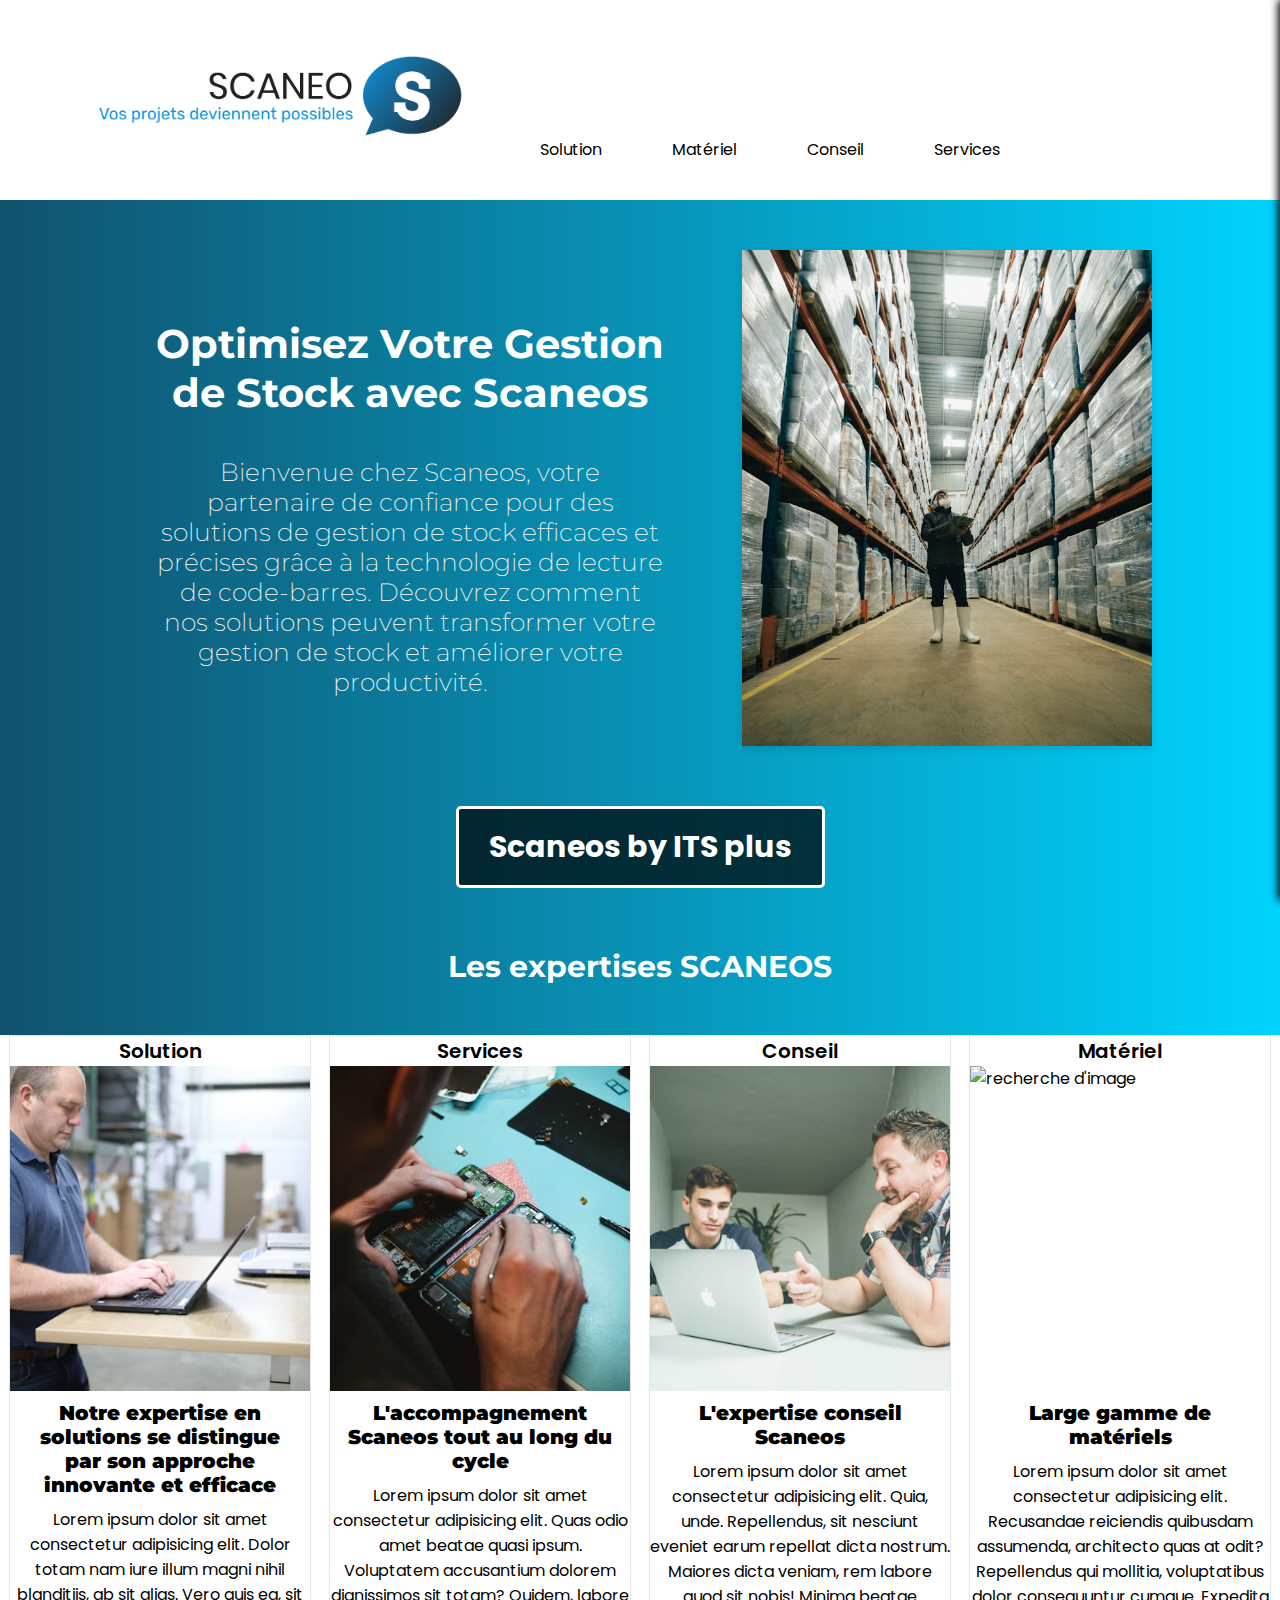
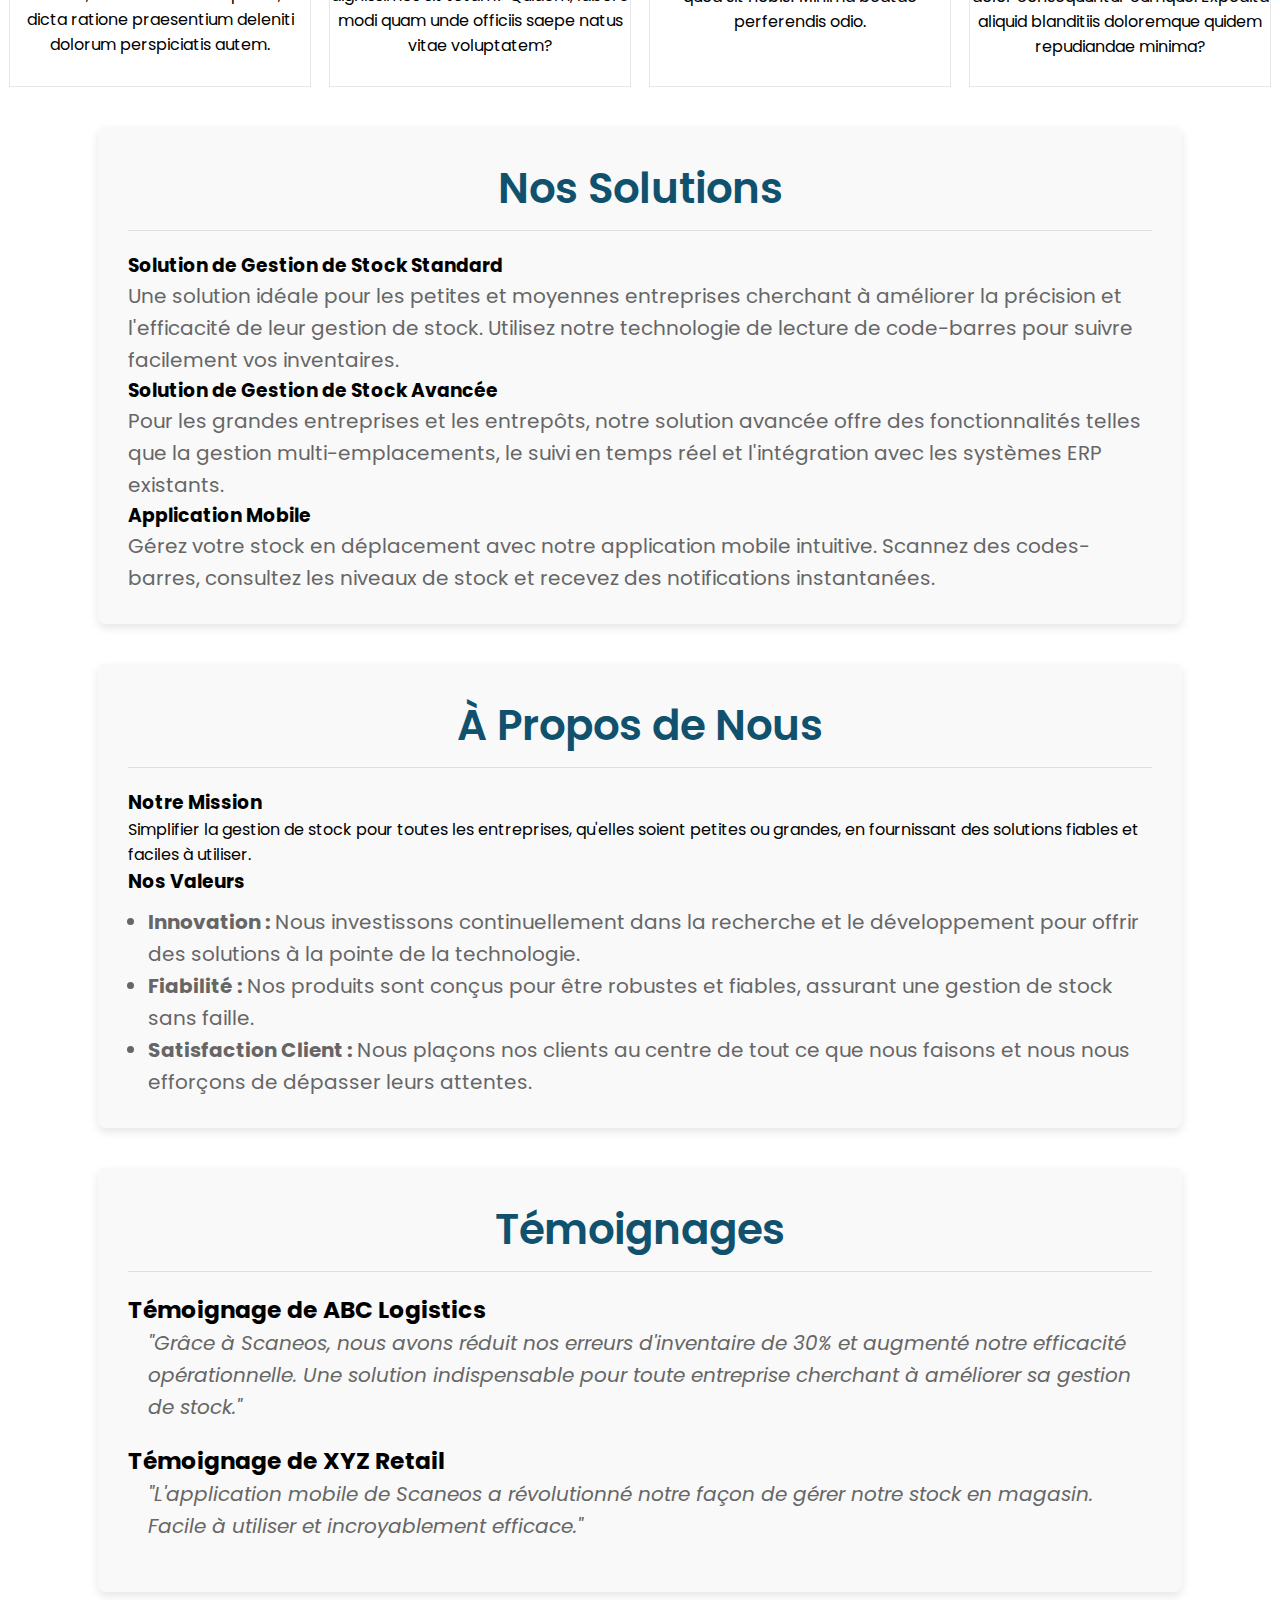
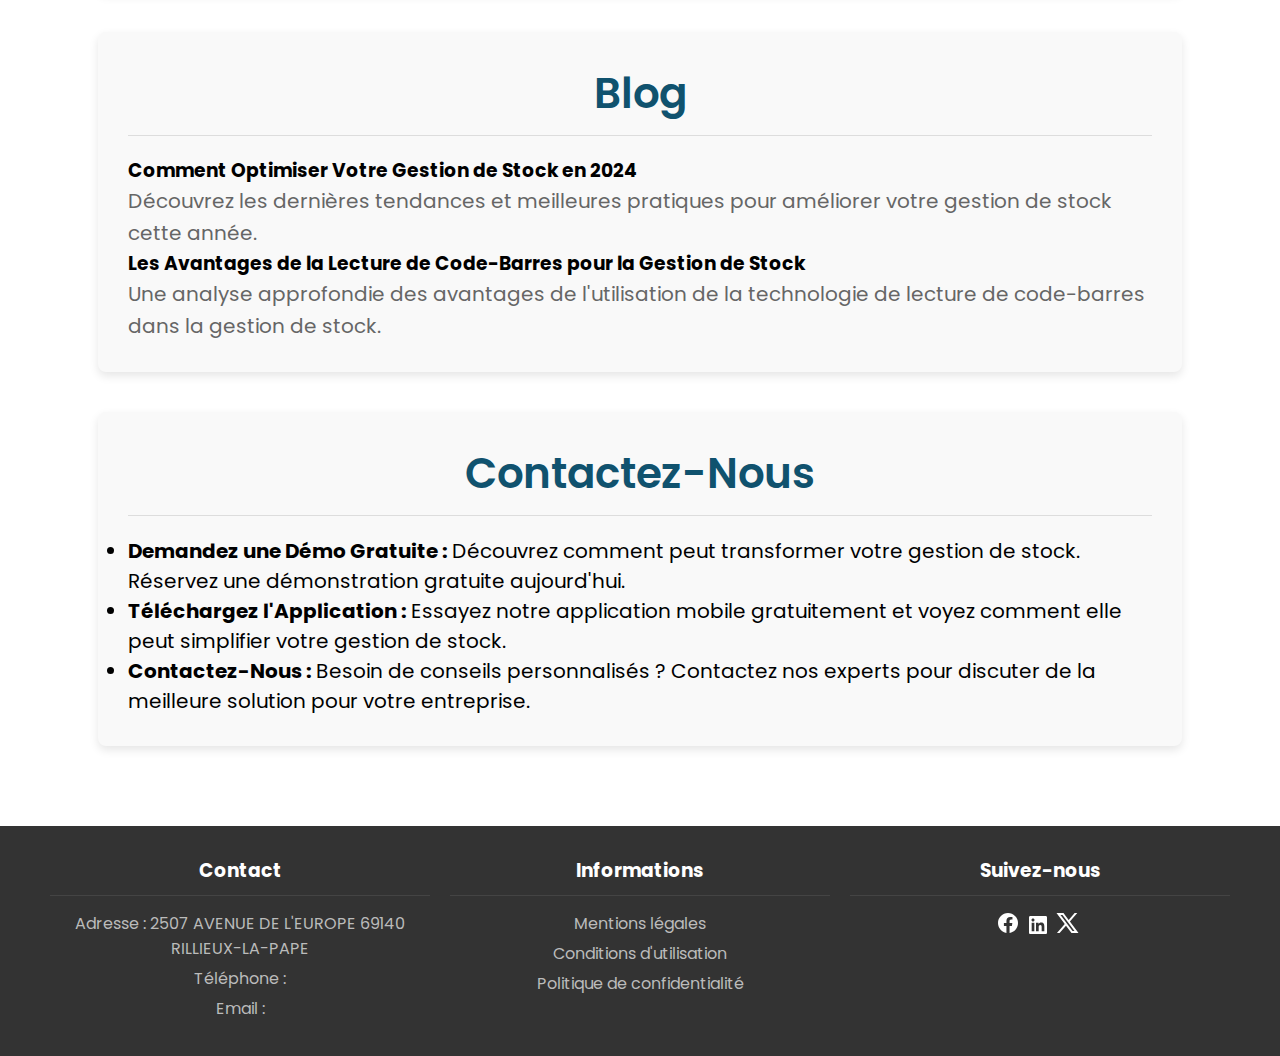
==== index.html @ fb7ebd53 "commit 18" ====
<!DOCTYPE html>
<html lang="en">
<head>
    <meta charset="UTF-8">
    <meta name="viewport" content="width=device-width, initial-scale=1.0">
    <link rel="stylesheet" href="./CSS/style_index.css">
    <link rel="shortcut icon" href="assets/icon_onglet.png" type="image/png+xml">
   
    <title>SCANEOS</title>
</head>
<body>
    <header class="header">
        <nav class="header__nav">
            <div class="nav__Logo">
                <a href="index.html"><img class="Logo" src="assets/Logo.png" alt="Logo"></a>
            </div>
            <div class="nav__menu">
                <ul class="nav__menu__container">
                    <li class="nav__menu-items"><a href="Solution.html">Solution</a></li>
                    <li class="nav__menu-items"><a href="Matériel.html">Matériel</a></li>
                    <li class="nav__menu-items"><a href="Conseil.html">Conseil</a></li>
                    <li class="nav__menu-items"><a href="Services.html">Services</a></li>
                </ul>
            </div>
            <div class="nav__mobile-menu" id="navMobileMenu">
                <img class="img-menu" src="assets/menu (2).svg" alt="Menu">
            </div>
        </nav>
    </header>

    <div class="mobile-menu" id="mobileMenu">
        <button class="mobile-menu__close" id="mobileMenuClose">&times;</button>
           <nav class="mobile-menu__nav">
                <p class="mobile-p"><a href="Solution.html"></a></p>
                <p class="mobile-p"><a href="Matériel.html"></a></p>
                <p class="mobile-p"><a href="Conseil.html"></a></p>
                <p class="mobile-p"><a href="Services.html"></a></p>
           </nav>
    </div>

    <main class="main">
        <div class="main__container">
            <div class="main__hero">
                <div class="main__hero-title-description">
                    <h1 class="main__hero-title">Optimisez Votre Gestion de Stock avec Scaneos</h1>
                    <p class="main__hero-description-p">Bienvenue chez Scaneos, votre partenaire de confiance pour des solutions de gestion de stock efficaces et précises grâce à la technologie de lecture de code-barres. Découvrez comment nos solutions peuvent transformer votre gestion de stock et améliorer votre productivité.</p>
                </div>
                <img class="banner-image" src="assets/Accueil1.jpg" alt="stock">
            </div>
            <div class="main__hero-button">
                <a href="https://its-plus.fr/"><button class="button">Scaneos by ITS plus</button></a>
            </div>
            <div class="main__description-title">
                <p class="main__description-title-p">Les expertises SCANEOS</p>
            </div>
        </div>

       <div class="main__expertise_containers">

            <div class="main__containers_items">
                <p class="main__expertise-p">Solution</p>
                <img class="main__expertise-img" src="assets/Solution.jpg" alt="">
                
                <p class="main__expertise-description" >Notre expertise en solutions se distingue par son approche innovante et efficace</p>
                <p class="main__description">Lorem ipsum dolor sit amet consectetur adipisicing elit. Dolor totam nam iure illum magni nihil blanditiis, ab sit alias. Vero quis ea, sit dicta ratione praesentium deleniti dolorum perspiciatis autem.</p>
            </div>

            
            <div class="main__containers_items">
                <p class="main__expertise-p">Services</p>
                <img class="main__expertise-img" src="assets/Service.jpg" alt="">
                
                <p class="main__expertise-description">L'accompagnement Scaneos tout au long du cycle </p>
                <p class="main__description">Lorem ipsum dolor sit amet consectetur adipisicing elit. Quas odio amet beatae quasi ipsum. Voluptatem accusantium dolorem dignissimos sit totam? Quidem, labore modi quam unde officiis saepe natus vitae voluptatem?</p>
                </div>
            
            <div class="main__containers_items  items-Solution">
                <p class="main__expertise-p">Conseil</p>
                <img class="main__expertise-img" src="assets/Conseil.jpg" alt="">
                
                <p class="main__expertise-description">L'expertise conseil Scaneos</p>
                <p  class="main__description">Lorem ipsum dolor sit amet consectetur adipisicing elit. Quia, unde. Repellendus, sit nesciunt eveniet earum repellat dicta nostrum. Maiores dicta veniam, rem labore quod sit nobis! Minima beatae perferendis odio.</p>
                </div>

                <div class="main__containers_items  items-Solution">
                    <p class="main__expertise-p">Matériel</p>
                    <img class="main__expertise-img" src="" alt="recherche d'image">
                    <p class="main__expertise-description">Large gamme de matériels</p>
                    <p  class="main__description">Lorem ipsum dolor sit amet consectetur adipisicing elit. Recusandae reiciendis quibusdam assumenda, architecto quas at odit? Repellendus qui mollitia, voluptatibus dolor consequuntur cumque. Expedita aliquid blanditiis doloremque quidem repudiandae minima?</p>
                </div>
        </div>
        <div class="main__section_principale">
        <div class="main__section">
            <h2 class="main__section-title">Nos Solutions</h2>

            
            <div class="solution">
                <h3 class="solution__title">Solution de Gestion de Stock Standard</h3>
                <p class="solution__description">
                    Une solution idéale pour les petites et moyennes entreprises cherchant à améliorer la précision et l'efficacité de leur gestion de stock. Utilisez notre technologie de lecture de code-barres pour suivre facilement vos inventaires.
                </p>
            </div>

            
            <div class="solution">
                <h3 class="solution__title">Solution de Gestion de Stock Avancée</h3>
                <p class="solution__description">
                    Pour les grandes entreprises et les entrepôts, notre solution avancée offre des fonctionnalités telles que la gestion multi-emplacements, le suivi en temps réel et l'intégration avec les systèmes ERP existants.
                </p>
            </div>

            
            <div class="solution">
                <h3 class="solution__title">Application Mobile</h3>
                <p class="solution__description">
                    Gérez votre stock en déplacement avec notre application mobile intuitive. Scannez des codes-barres, consultez les niveaux de stock et recevez des notifications instantanées.
                </p>
            </div>
        </div>

       
        <div class="main__section">
            <h2 class="main__section-title">À Propos de Nous</h2>

            
            <div class="mission">
                <h3 class="mission__title">Notre Mission</h3>
                <p class="mission__description">
                    Simplifier la gestion de stock pour toutes les entreprises, qu'elles soient petites ou grandes, en fournissant des solutions fiables et faciles à utiliser.
                </p>
            </div>

           
            <div class="values">
                <h3 class="values__title">Nos Valeurs</h3>
                <ul class="values__list">
                    <li class="values__item"><b>Innovation :</b> Nous investissons continuellement dans la recherche et le développement pour offrir des solutions à la pointe de la technologie.</li>
                    <li class="values__item"><b>Fiabilité :</b> Nos produits sont conçus pour être robustes et fiables, assurant une gestion de stock sans faille.</li>
                    <li class="values__item"><b>Satisfaction Client :</b> Nous plaçons nos clients au centre de tout ce que nous faisons et nous nous efforçons de dépasser leurs attentes.</li>
                </ul>
            </div>
        </div>

        
         
        <div class="main__section">
            <h2 class="main__section-title">Témoignages</h2>

            
            <div class="testimonial">
                <h3 class="testimonial__title">Témoignage de ABC Logistics</h3>
                <blockquote class="testimonial__quote">
                    "Grâce à Scaneos, nous avons réduit nos erreurs d'inventaire de 30% et augmenté notre efficacité opérationnelle. Une solution indispensable pour toute entreprise cherchant à améliorer sa gestion de stock."
                </blockquote>
            </div>

            
            <div class="testimonial">
                <h3 class="testimonial__title">Témoignage de XYZ Retail</h3>
                <blockquote class="testimonial__quote">
                    "L'application mobile de Scaneos a révolutionné notre façon de gérer notre stock en magasin. Facile à utiliser et incroyablement efficace."
                </blockquote>
            </div>
        </div>

        
        <div class="main__section">
            <h2 class="main__section-title">Blog</h2>

           
            <div class="blog-post">
                <h3 class="blog-post__title">Comment Optimiser Votre Gestion de Stock en 2024</h3>
                <p class="blog-post__content">
                    Découvrez les dernières tendances et meilleures pratiques pour améliorer votre gestion de stock cette année.
                </p>
            </div>

           
            <div class="blog-poste">
                <h3 class="blog-post__title">Les Avantages de la Lecture de Code-Barres pour la Gestion de Stock</h3>
                <p class="blog-post__content">
                    Une analyse approfondie des avantages de l'utilisation de la technologie de lecture de code-barres dans la gestion de stock.
                </p>
            </div>
        </div>

     
        <div class="main__section">
            <h2 class="main__section-title">Contactez-Nous</h2>

            
            <div class="cta">
               
                    <li class="cta__item"><b>Demandez une Démo Gratuite :</b> Découvrez comment  peut transformer votre gestion de stock. Réservez une démonstration gratuite aujourd'hui.</li>
                    <li class="cta__item"><b>Téléchargez l'Application :</b> Essayez notre application mobile gratuitement et voyez comment elle peut simplifier votre gestion de stock.</li>
                    <li class="cta__item"><b>Contactez-Nous :</b> Besoin de conseils personnalisés ? Contactez nos experts pour discuter de la meilleure solution pour votre entreprise.</li>
                
            </div>
        </div>
    </div>
</div>
       
    </div>
    </main>

    <footer class="footer">
        <div class="container">
            <div class="col">
                <h3>Contact</h3>
                <p>Adresse : 2507 AVENUE DE L'EUROPE 69140 RILLIEUX-LA-PAPE </p>
                <p>Téléphone : </p>
                <p>Email : </p>
            </div>
            <div class="col">
                <h3>Informations</h3>
            <a href="Mentions_légales.html"><p>Mentions légales <br></p></a>
            <a href="Conditions_d'utilisation.html"><p>Conditions d'utilisation <br></p></a>
            <a href="Politique_de_confidentialité.html"><p>Politique de confidentialité</p></a>
            </div>
            <div class="col social-icons">
                <h3>Suivez-nous</h3>
                <a href="#"><img src="assets/Socials/Facebook.svg" alt=""></a>
                <a href="#"><img src="assets/Socials/linkedin.svg" alt=""></a>
                <a href="#"><img src="assets/Socials/X.svg" alt=""></a>
            </div>
        </div>
    </footer>

    <script src="js/main.js"></script>
</body>
</html>
---- CSS/style_index.css ----
@import url('https://fonts.googleapis.com/css2?family=Poppins:ital,wght@0,100;0,200;0,300;0,400;0,500;0,600;0,700;0,800;0,900;1,100;1,200;1,300;1,400;1,500;1,600;1,700;1,800;1,900&display=swap');
@import url('https://fonts.googleapis.com/css2?family=Montserrat:ital,wght@0,100..900;1,100..900&display=swap');
@import url('./global.css');
@import url('./sections_index/header.css');
@import url('./sections_index/main.css');
@import url('./sections_index/footer.css');
@import url('./Responsive/index_Responsive.css');


:root{
    --font-family:"Poppins",sans-serif;
    --primary-color: 0,0,0;
    --secondary-color: 255,255,255;

    --blue-color: 0,0,128;
    --red-color:145, 0, 0;
    --yellow-color:255,210,0;
    --green-color:6,224,127;

    --headline-font-size:52px;
    --headline-font-weight:700;

    --subheadline-font-size:14px;
    --subheadline-font-weight:400;

    --body-font-size:16px;
}
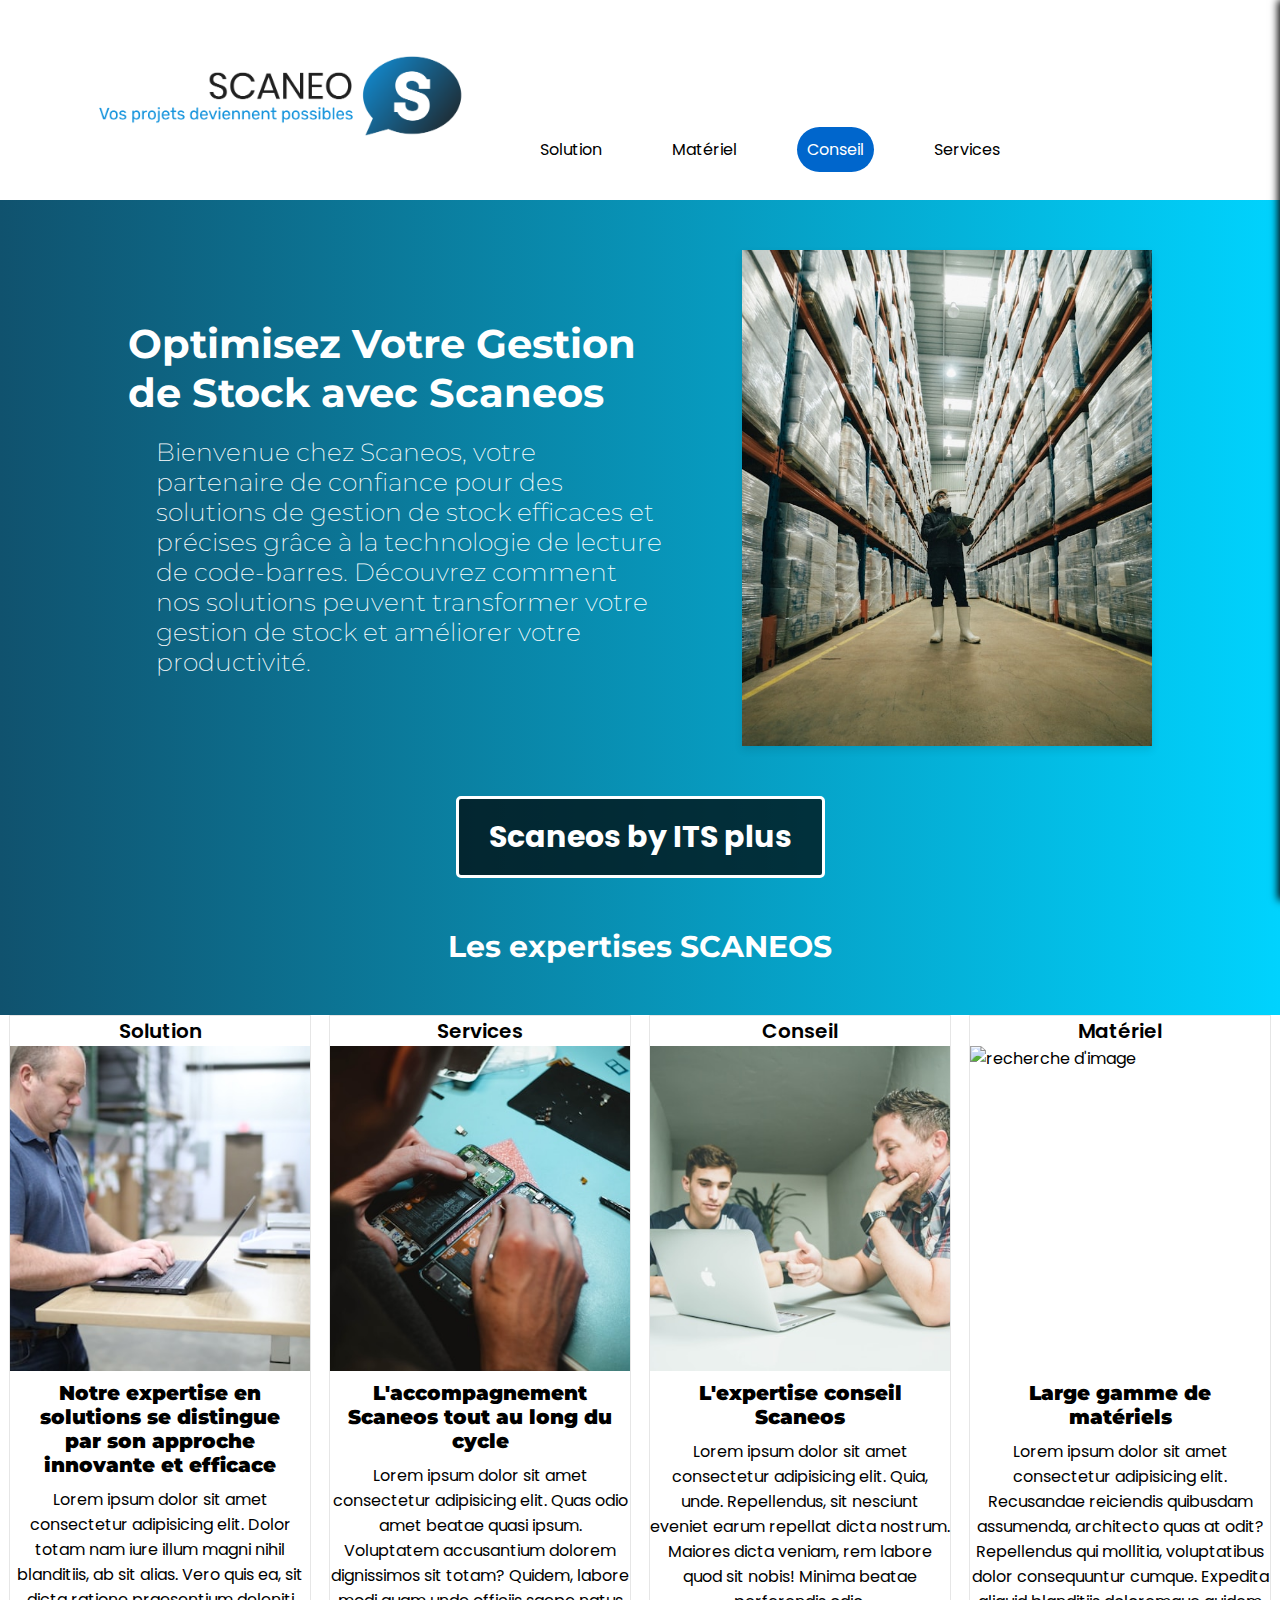
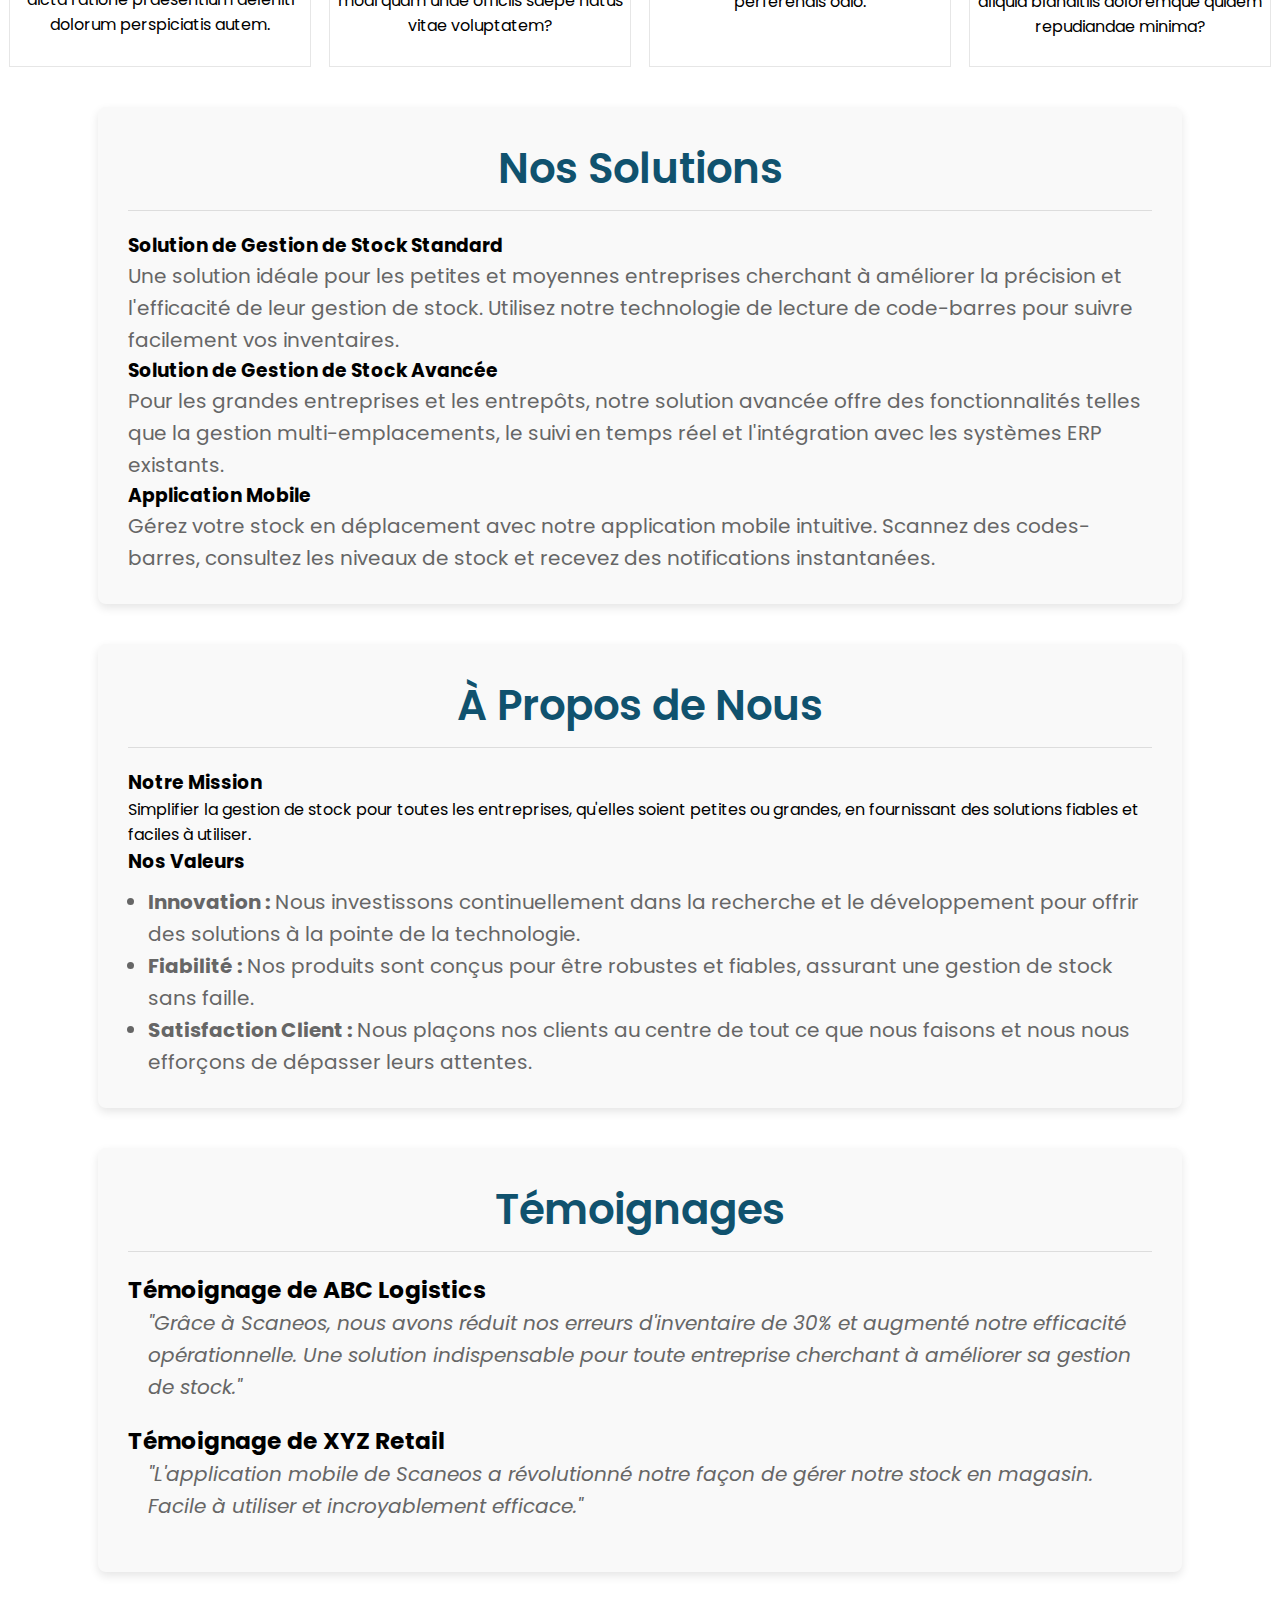
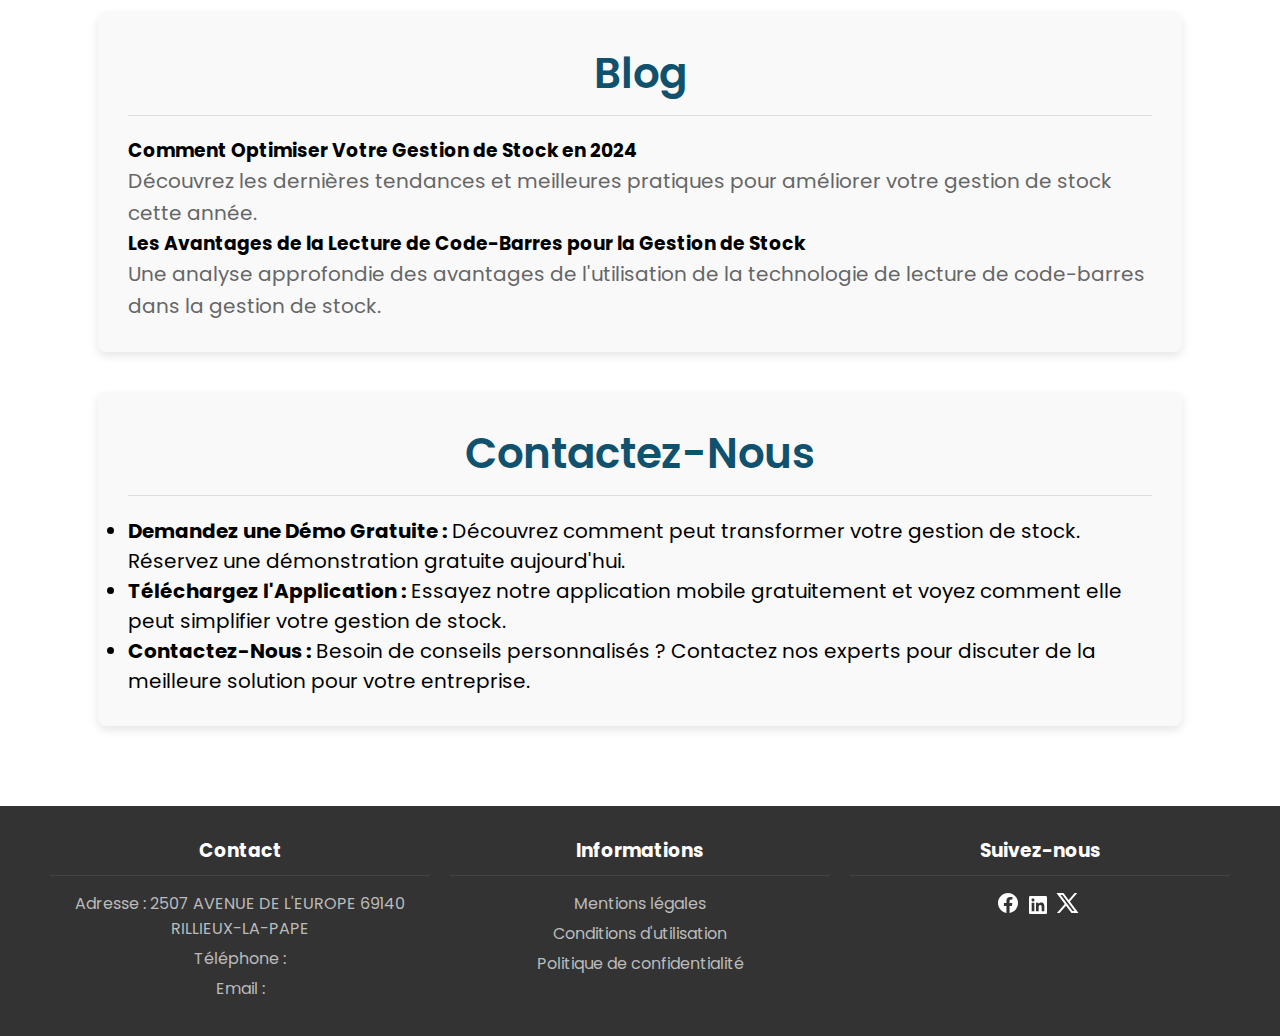
==== commit e0c9ead5: "commit 25" ====
--- a/index.html
+++ b/index.html
@@ -23,7 +23,7 @@
                 </ul>
             </div>
             <div class="nav__mobile-menu" id="navMobileMenu">
-                <img class="img-menu" src="assets/menu (2).svg" alt="Menu">
+                <img class="img-menu" src="assets/menu.svg" alt="Menu">
             </div>
         </nav>
     </header>
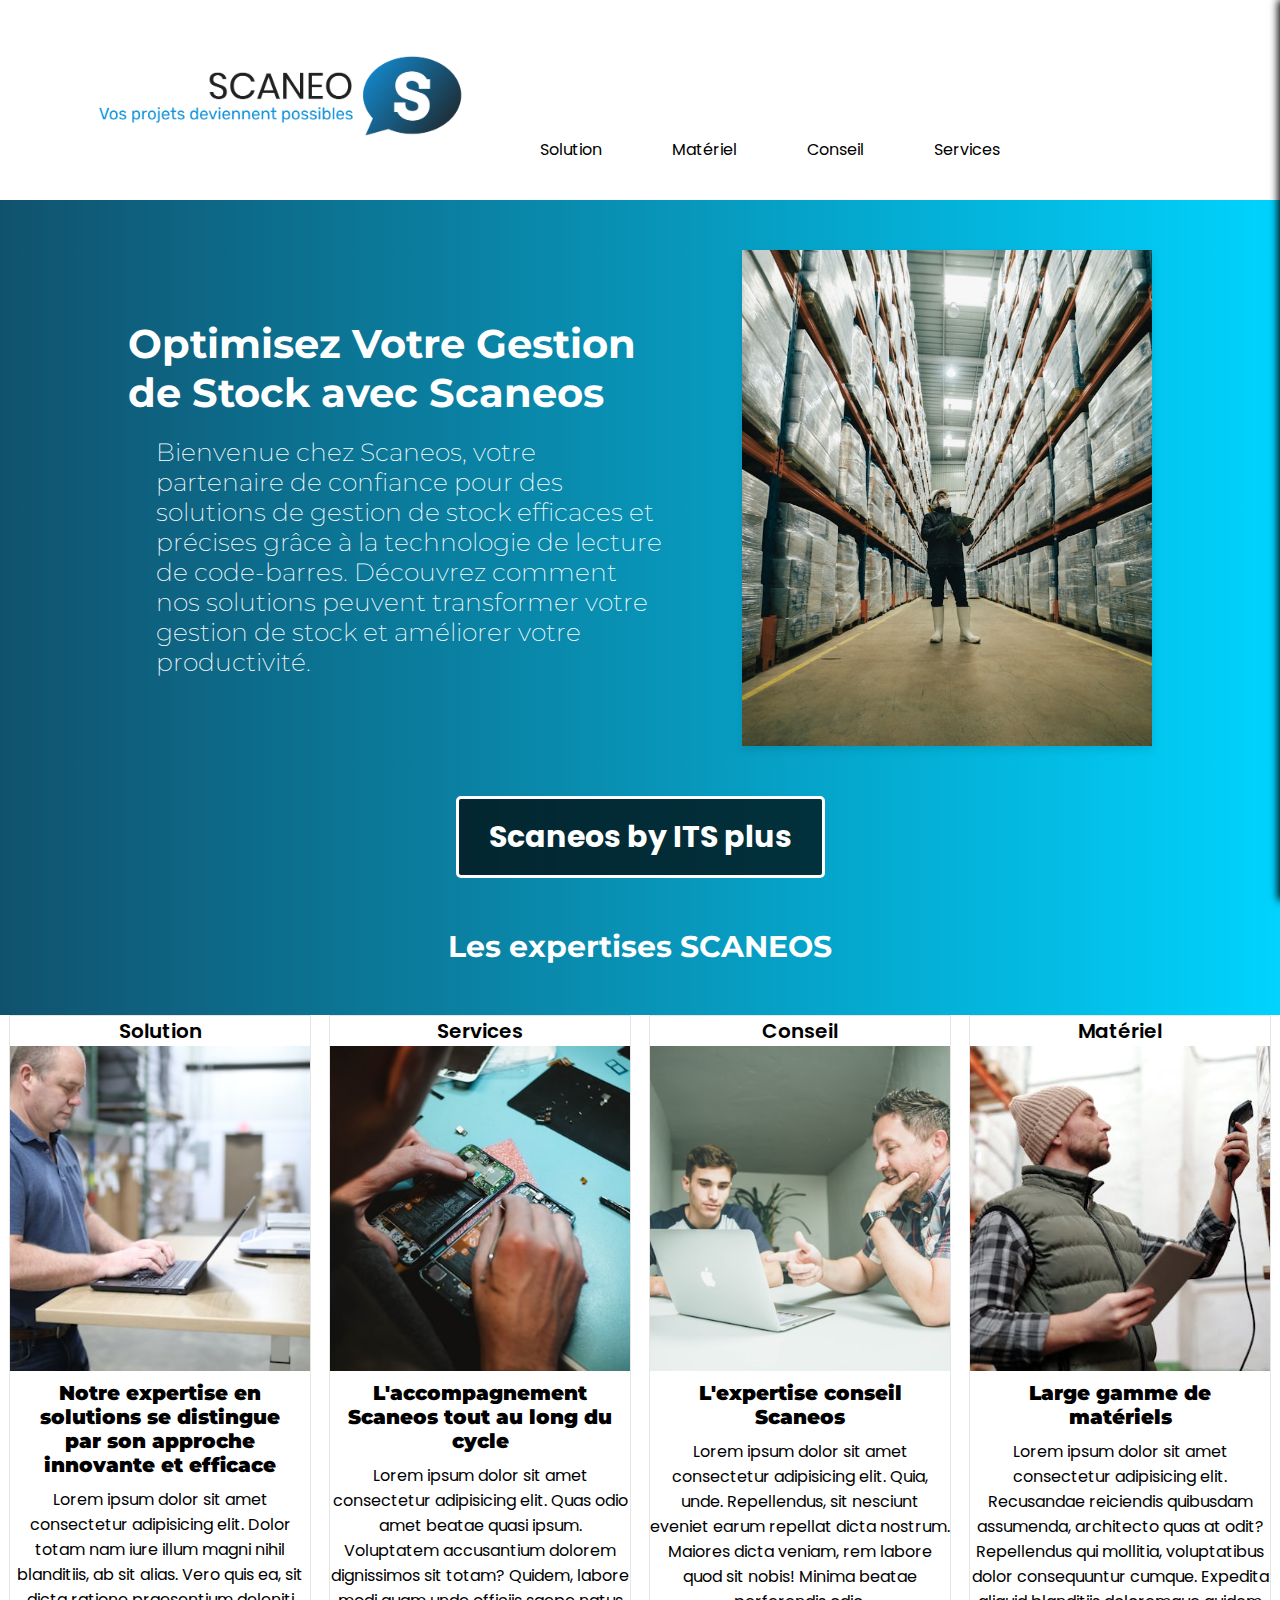
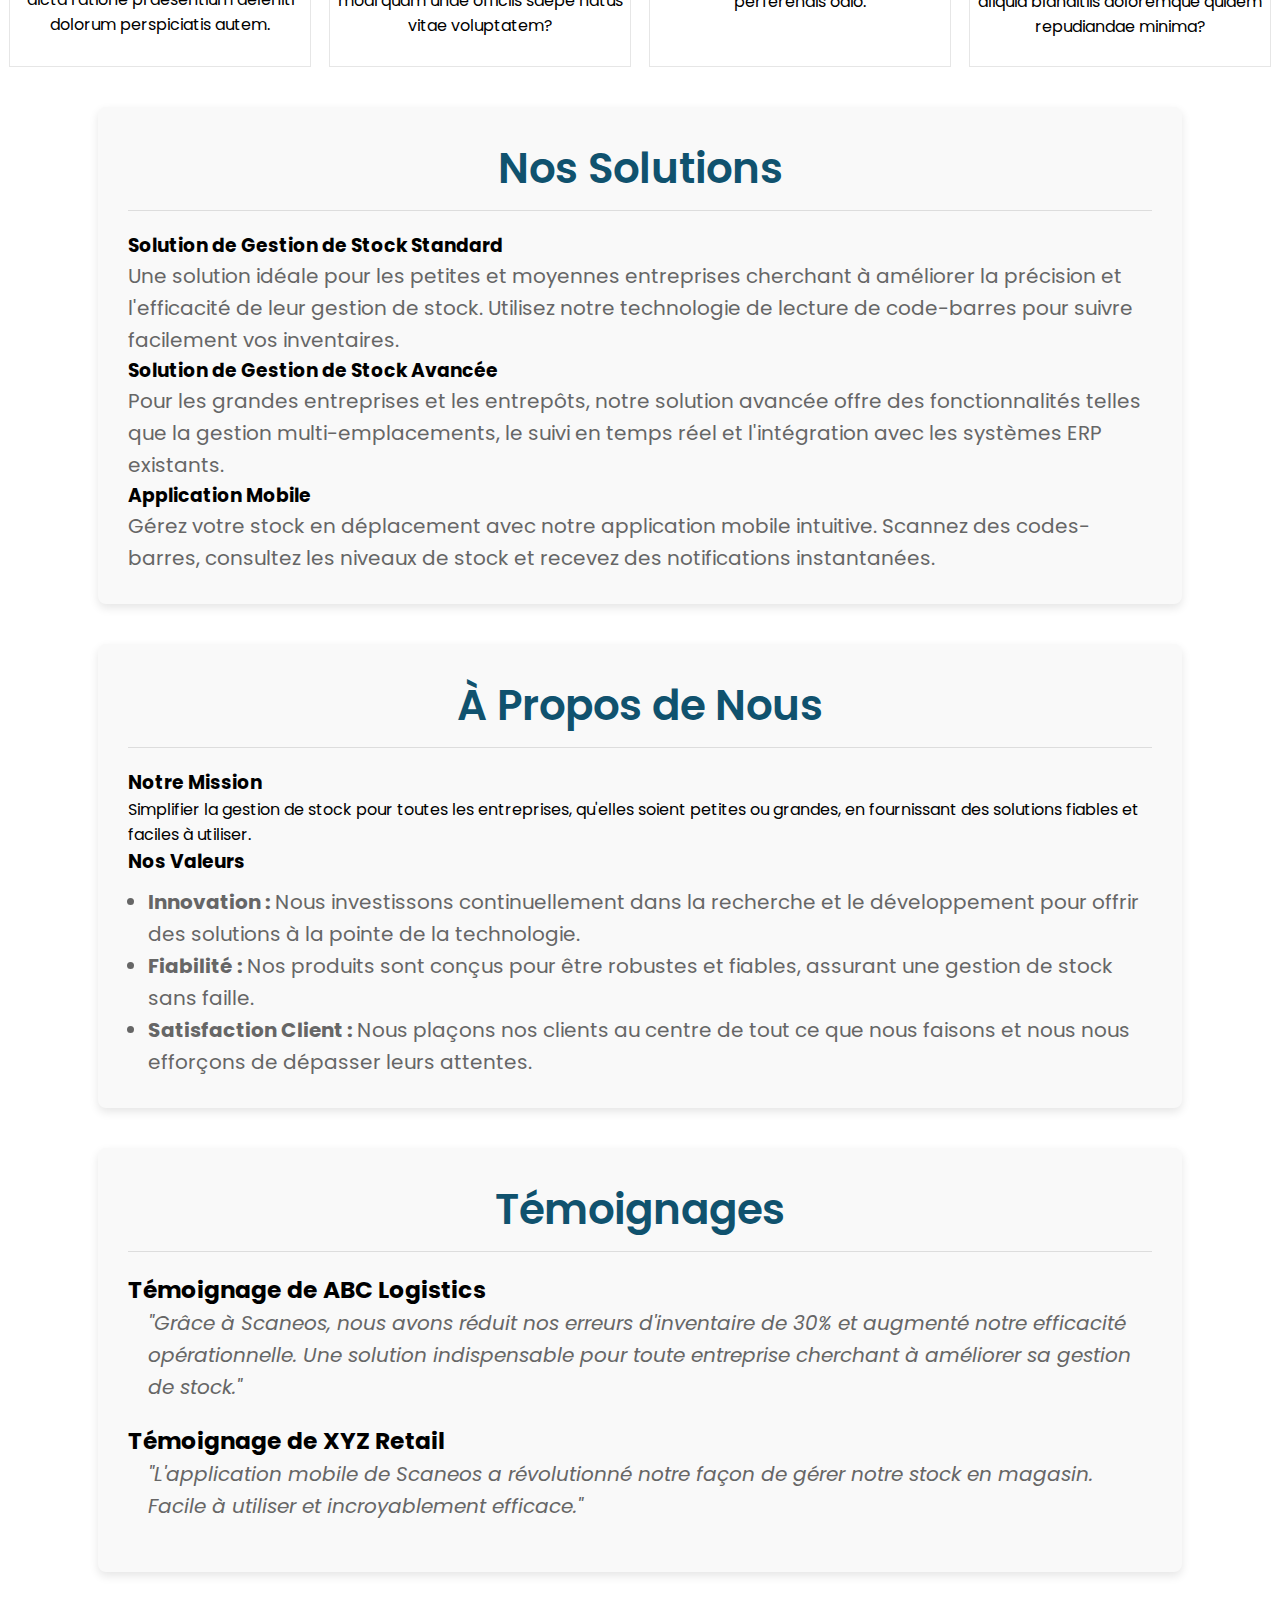
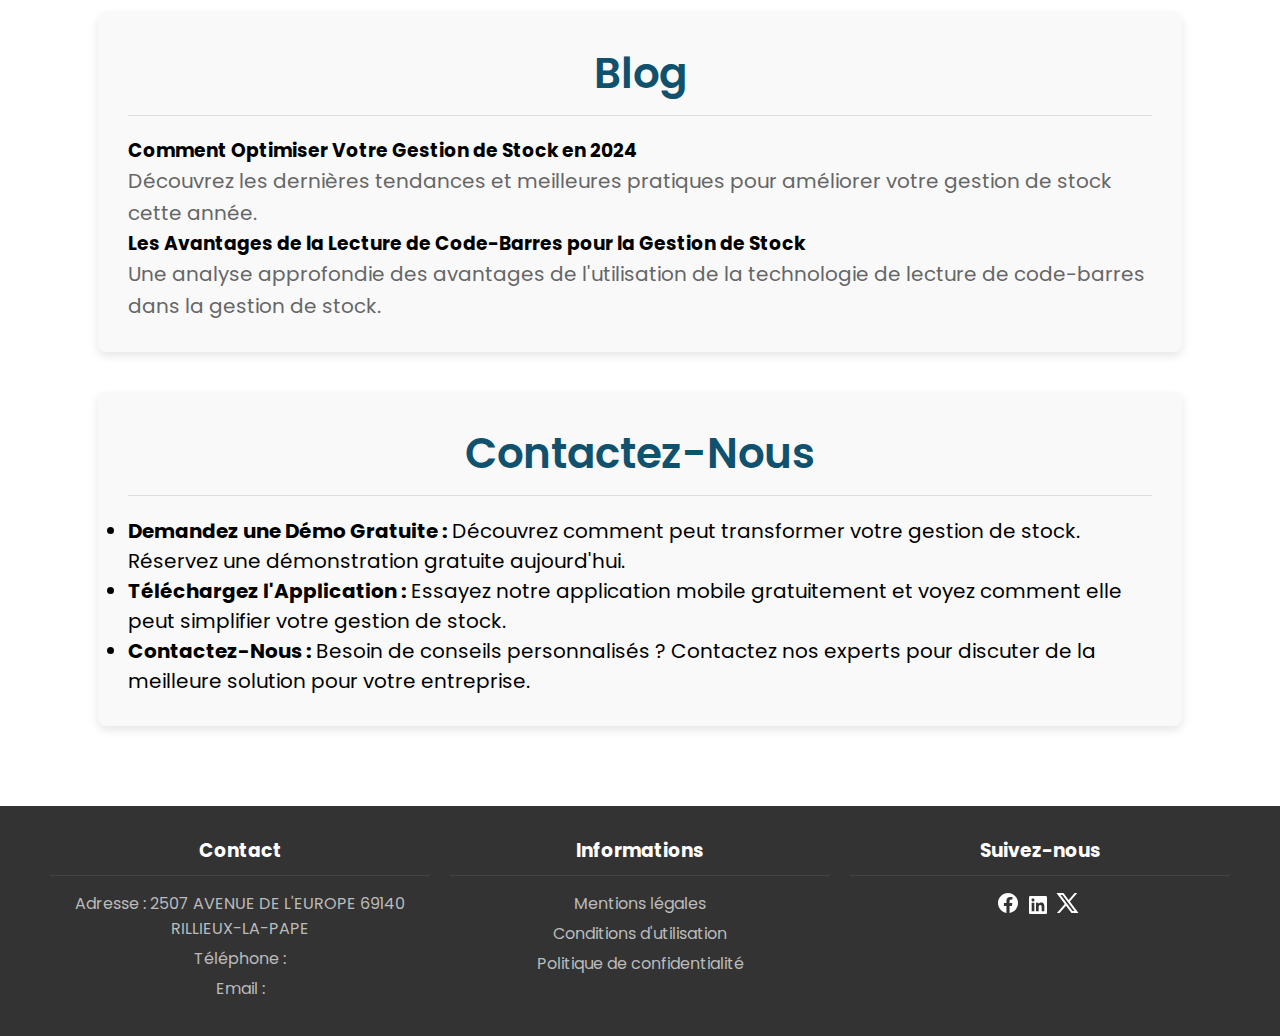
==== commit a59f393b: "commit 31" ====
--- a/index.html
+++ b/index.html
@@ -84,7 +84,7 @@
 
                 <div class="main__containers_items  items-Solution">
                     <p class="main__expertise-p">Matériel</p>
-                    <img class="main__expertise-img" src="" alt="recherche d'image">
+                    <img class="main__expertise-img" src="assets/Accueil2.jpg" alt="recherche d'image">
                     <p class="main__expertise-description">Large gamme de matériels</p>
                     <p  class="main__description">Lorem ipsum dolor sit amet consectetur adipisicing elit. Recusandae reiciendis quibusdam assumenda, architecto quas at odit? Repellendus qui mollitia, voluptatibus dolor consequuntur cumque. Expedita aliquid blanditiis doloremque quidem repudiandae minima?</p>
                 </div>
@@ -214,7 +214,7 @@
             <div class="col">
                 <h3>Informations</h3>
             <a href="Mentions_légales.html"><p>Mentions légales <br></p></a>
-            <a href="Conditions_d'utilisation.html"><p>Conditions d'utilisation <br></p></a>
+            <a href="Conditions_d_utilisation.html"><p>Conditions d'utilisation <br></p></a>
             <a href="Politique_de_confidentialité.html"><p>Politique de confidentialité</p></a>
             </div>
             <div class="col social-icons">
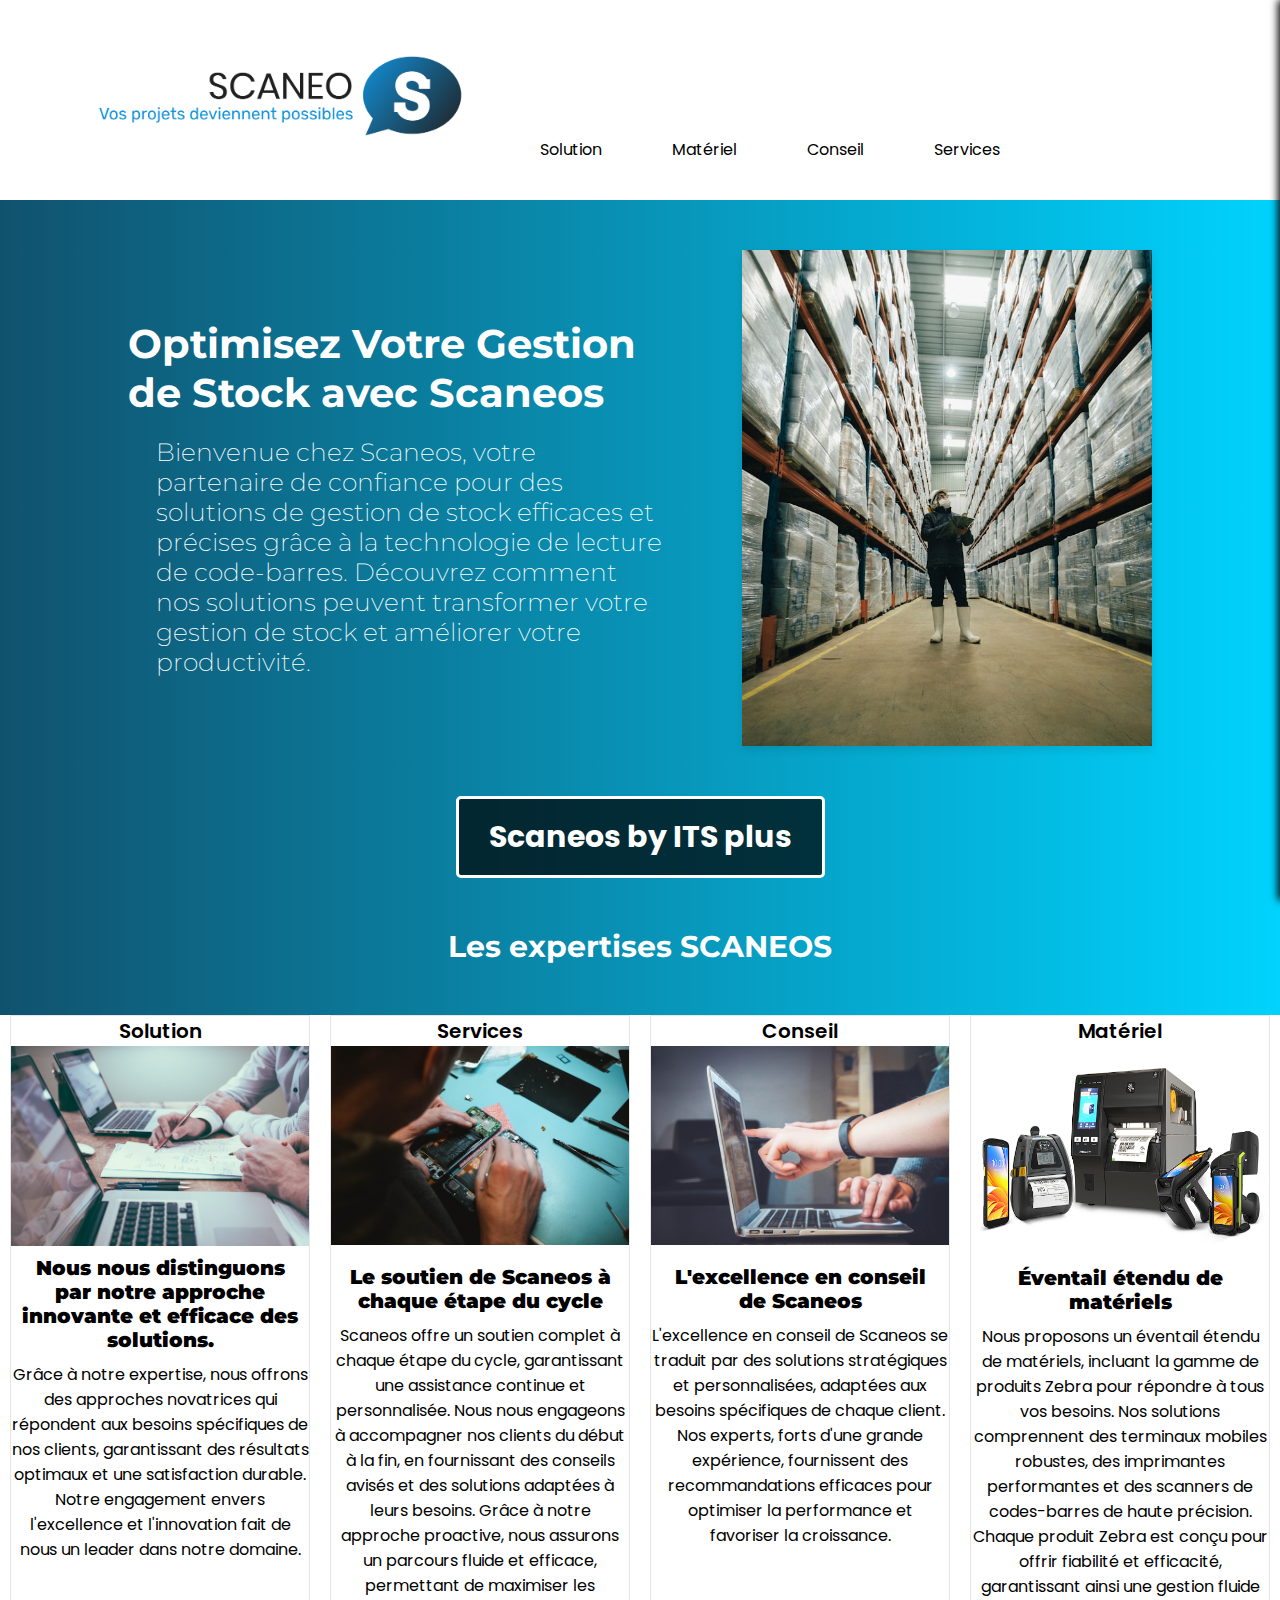
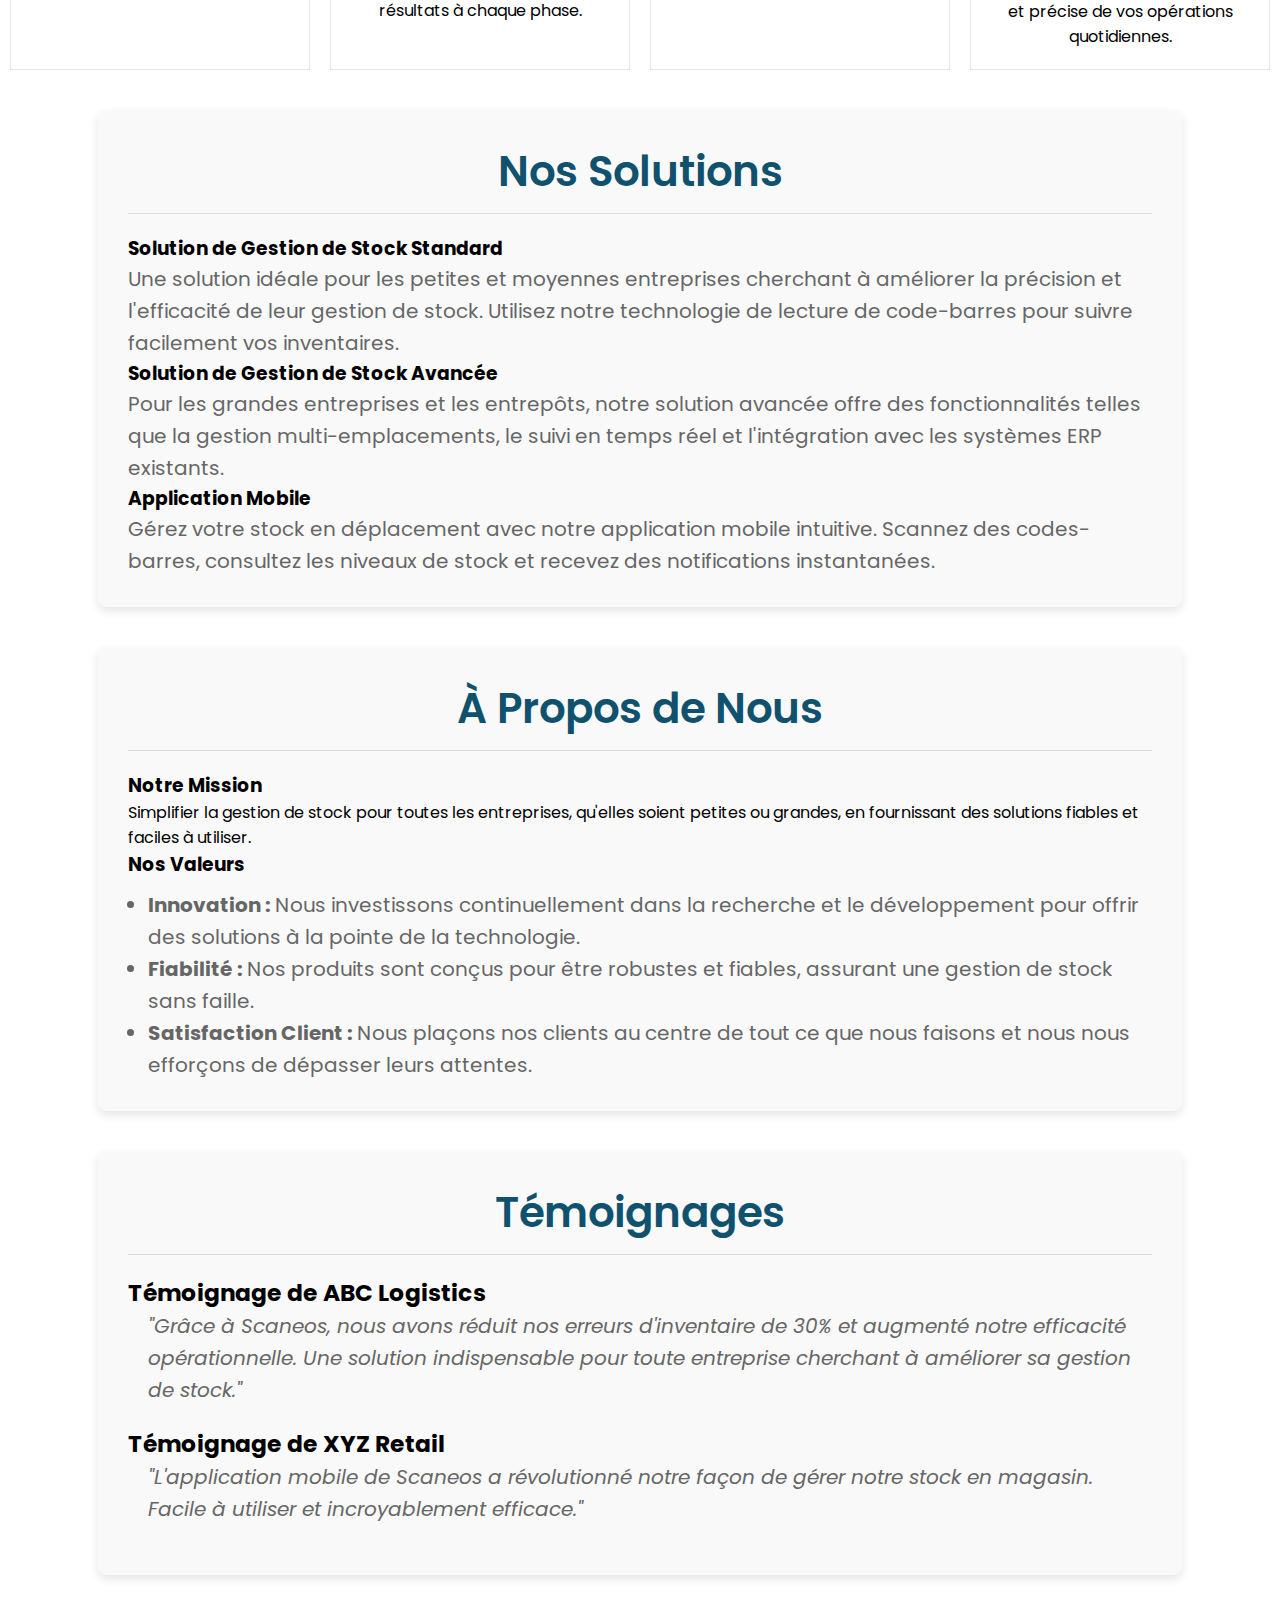
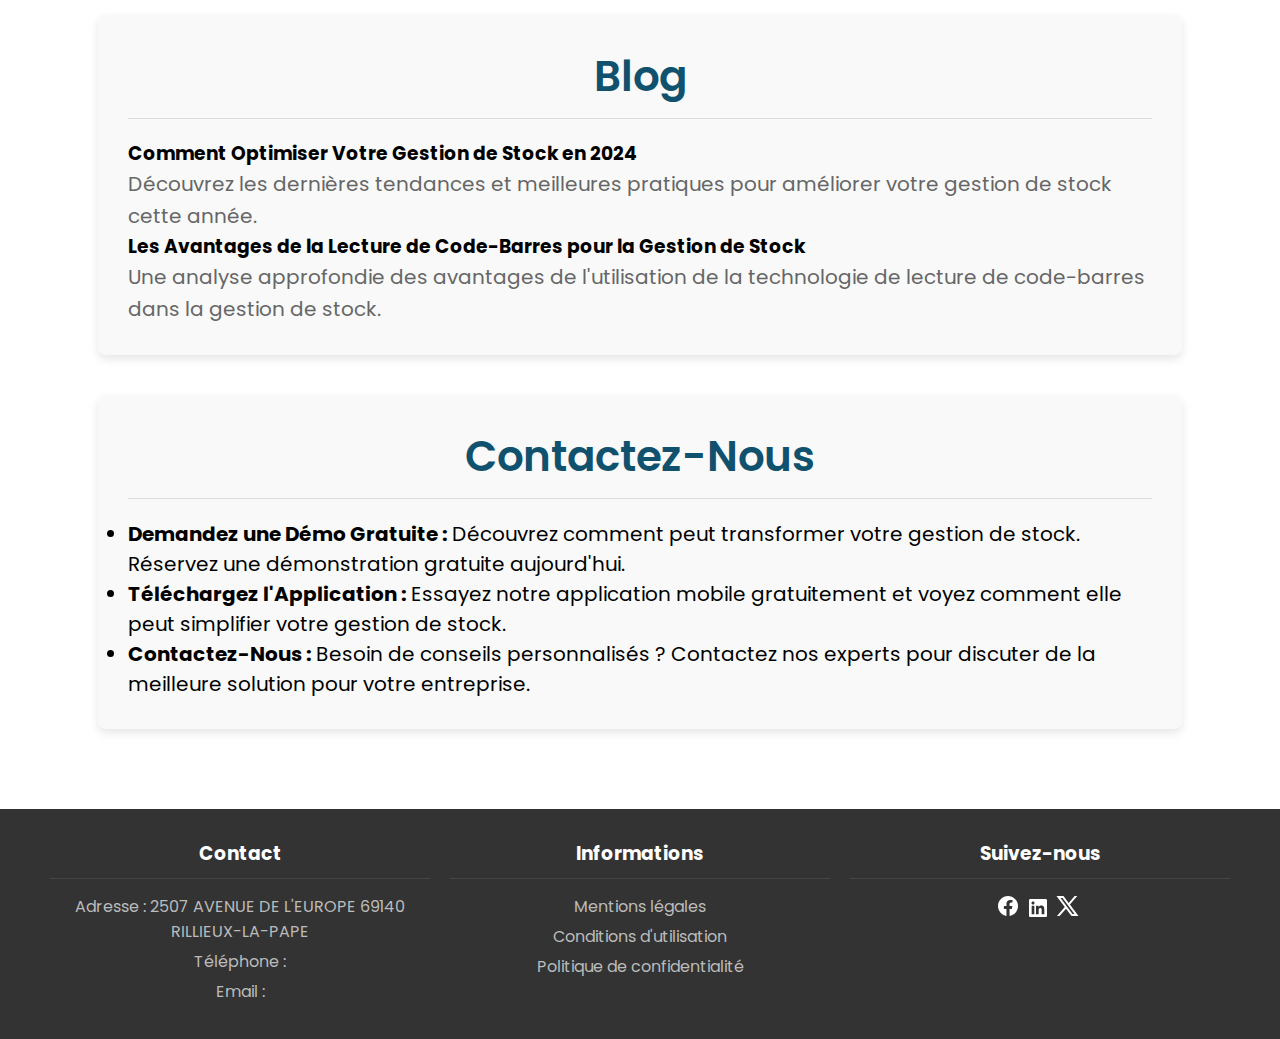
==== commit 07678c87: "commit 42" ====
--- a/index.html
+++ b/index.html
@@ -1,13 +1,15 @@
 <!DOCTYPE html>
 <html lang="en">
+
 <head>
     <meta charset="UTF-8">
     <meta name="viewport" content="width=device-width, initial-scale=1.0">
     <link rel="stylesheet" href="./CSS/style_index.css">
     <link rel="shortcut icon" href="assets/icon_onglet.png" type="image/png+xml">
-   
+
     <title>SCANEOS</title>
 </head>
+
 <body>
     <header class="header">
         <nav class="header__nav">
@@ -30,12 +32,12 @@
 
     <div class="mobile-menu" id="mobileMenu">
         <button class="mobile-menu__close" id="mobileMenuClose">&times;</button>
-           <nav class="mobile-menu__nav">
-                <p class="mobile-p"><a href="Solution.html"></a></p>
-                <p class="mobile-p"><a href="Matériel.html"></a></p>
-                <p class="mobile-p"><a href="Conseil.html"></a></p>
-                <p class="mobile-p"><a href="Services.html"></a></p>
-           </nav>
+        <nav class="mobile-menu__nav">
+            <p class="mobile-p"><a href="Solution.html">Solution</a></p>
+            <p class="mobile-p"><a href="Matériel.html">Matériel</a></p>
+            <p class="mobile-p"><a href="Conseil.html">Conseil</a></p>
+            <p class="mobile-p"><a href="Services.html">Services</a></p>
+        </nav>
     </div>
 
     <main class="main">
@@ -43,7 +45,10 @@
             <div class="main__hero">
                 <div class="main__hero-title-description">
                     <h1 class="main__hero-title">Optimisez Votre Gestion de Stock avec Scaneos</h1>
-                    <p class="main__hero-description-p">Bienvenue chez Scaneos, votre partenaire de confiance pour des solutions de gestion de stock efficaces et précises grâce à la technologie de lecture de code-barres. Découvrez comment nos solutions peuvent transformer votre gestion de stock et améliorer votre productivité.</p>
+                    <p class="main__hero-description-p">Bienvenue chez Scaneos, votre partenaire de confiance pour des
+                        solutions de gestion de stock efficaces et précises grâce à la technologie de lecture de
+                        code-barres. Découvrez comment nos solutions peuvent transformer votre gestion de stock et
+                        améliorer votre productivité.</p>
                 </div>
                 <img class="banner-image" src="assets/Accueil1.jpg" alt="stock">
             </div>
@@ -55,152 +60,185 @@
             </div>
         </div>
 
-       <div class="main__expertise_containers">
+        <div class="main__expertise_containers">
 
             <div class="main__containers_items">
                 <p class="main__expertise-p">Solution</p>
-                <img class="main__expertise-img" src="assets/Solution.jpg" alt="">
-                
-                <p class="main__expertise-description" >Notre expertise en solutions se distingue par son approche innovante et efficace</p>
-                <p class="main__description">Lorem ipsum dolor sit amet consectetur adipisicing elit. Dolor totam nam iure illum magni nihil blanditiis, ab sit alias. Vero quis ea, sit dicta ratione praesentium deleniti dolorum perspiciatis autem.</p>
-            </div>
-
-            
+                <img class="main__expertise-img1" src="assets/accueil.jpg" alt="">
+
+                <p class="main__expertise-description">Nous nous distinguons par notre approche innovante et efficace
+                    des solutions.</p>
+                <p class="main__description">Grâce à notre expertise, nous offrons des approches novatrices qui
+                    répondent aux besoins spécifiques de nos clients, garantissant des résultats optimaux et une
+                    satisfaction durable. Notre engagement envers l'excellence et l'innovation fait de nous un leader
+                    dans notre domaine.</p>
+            </div>
+
+
             <div class="main__containers_items">
                 <p class="main__expertise-p">Services</p>
                 <img class="main__expertise-img" src="assets/Service.jpg" alt="">
-                
-                <p class="main__expertise-description">L'accompagnement Scaneos tout au long du cycle </p>
-                <p class="main__description">Lorem ipsum dolor sit amet consectetur adipisicing elit. Quas odio amet beatae quasi ipsum. Voluptatem accusantium dolorem dignissimos sit totam? Quidem, labore modi quam unde officiis saepe natus vitae voluptatem?</p>
-                </div>
-            
+
+                <p class="main__expertise-description">Le soutien de Scaneos à chaque étape du cycle</p>
+                <p class="main__description">Scaneos offre un soutien complet à chaque étape du cycle, garantissant une
+                    assistance continue et personnalisée. Nous nous engageons à accompagner nos clients du début à la
+                    fin, en fournissant des conseils avisés et des solutions adaptées à leurs besoins. Grâce à notre
+                    approche proactive, nous assurons un parcours fluide et efficace, permettant de maximiser les
+                    résultats à chaque phase.</p>
+            </div>
+
             <div class="main__containers_items  items-Solution">
                 <p class="main__expertise-p">Conseil</p>
                 <img class="main__expertise-img" src="assets/Conseil.jpg" alt="">
-                
-                <p class="main__expertise-description">L'expertise conseil Scaneos</p>
-                <p  class="main__description">Lorem ipsum dolor sit amet consectetur adipisicing elit. Quia, unde. Repellendus, sit nesciunt eveniet earum repellat dicta nostrum. Maiores dicta veniam, rem labore quod sit nobis! Minima beatae perferendis odio.</p>
-                </div>
-
-                <div class="main__containers_items  items-Solution">
-                    <p class="main__expertise-p">Matériel</p>
-                    <img class="main__expertise-img" src="assets/Accueil2.jpg" alt="recherche d'image">
-                    <p class="main__expertise-description">Large gamme de matériels</p>
-                    <p  class="main__description">Lorem ipsum dolor sit amet consectetur adipisicing elit. Recusandae reiciendis quibusdam assumenda, architecto quas at odit? Repellendus qui mollitia, voluptatibus dolor consequuntur cumque. Expedita aliquid blanditiis doloremque quidem repudiandae minima?</p>
-                </div>
+
+                <p class="main__expertise-description">L'excellence en conseil de Scaneos</p>
+                <p class="main__description">L'excellence en conseil de Scaneos se traduit par des solutions
+                    stratégiques et personnalisées, adaptées aux besoins spécifiques de chaque client. Nos experts,
+                    forts d'une grande expérience, fournissent des recommandations efficaces pour optimiser la
+                    performance et favoriser la croissance.</p>
+            </div>
+
+            <div class="main__containers_items  items-Matériel">
+                <p class="main__expertise-p">Matériel</p>
+                <img class="main__expertise-img4" src="assets/Gamme_zebra.png" alt="gamme zebra">
+                <p class="main__expertise-description">Éventail étendu de matériels</p>
+                <p class="main__description">Nous proposons un éventail étendu de matériels, incluant la gamme
+                    de produits Zebra pour répondre à tous vos besoins. Nos solutions comprennent des terminaux mobiles
+                    robustes, des imprimantes performantes et des scanners de codes-barres de haute précision. Chaque
+                    produit Zebra est conçu pour offrir fiabilité et efficacité, garantissant ainsi une gestion fluide
+                    et précise de vos opérations quotidiennes.</p>
+            </div>
         </div>
         <div class="main__section_principale">
-        <div class="main__section">
-            <h2 class="main__section-title">Nos Solutions</h2>
-
-            
-            <div class="solution">
-                <h3 class="solution__title">Solution de Gestion de Stock Standard</h3>
-                <p class="solution__description">
-                    Une solution idéale pour les petites et moyennes entreprises cherchant à améliorer la précision et l'efficacité de leur gestion de stock. Utilisez notre technologie de lecture de code-barres pour suivre facilement vos inventaires.
-                </p>
-            </div>
-
-            
-            <div class="solution">
-                <h3 class="solution__title">Solution de Gestion de Stock Avancée</h3>
-                <p class="solution__description">
-                    Pour les grandes entreprises et les entrepôts, notre solution avancée offre des fonctionnalités telles que la gestion multi-emplacements, le suivi en temps réel et l'intégration avec les systèmes ERP existants.
-                </p>
-            </div>
-
-            
-            <div class="solution">
-                <h3 class="solution__title">Application Mobile</h3>
-                <p class="solution__description">
-                    Gérez votre stock en déplacement avec notre application mobile intuitive. Scannez des codes-barres, consultez les niveaux de stock et recevez des notifications instantanées.
-                </p>
-            </div>
-        </div>
-
-       
-        <div class="main__section">
-            <h2 class="main__section-title">À Propos de Nous</h2>
-
-            
-            <div class="mission">
-                <h3 class="mission__title">Notre Mission</h3>
-                <p class="mission__description">
-                    Simplifier la gestion de stock pour toutes les entreprises, qu'elles soient petites ou grandes, en fournissant des solutions fiables et faciles à utiliser.
-                </p>
-            </div>
-
-           
-            <div class="values">
-                <h3 class="values__title">Nos Valeurs</h3>
-                <ul class="values__list">
-                    <li class="values__item"><b>Innovation :</b> Nous investissons continuellement dans la recherche et le développement pour offrir des solutions à la pointe de la technologie.</li>
-                    <li class="values__item"><b>Fiabilité :</b> Nos produits sont conçus pour être robustes et fiables, assurant une gestion de stock sans faille.</li>
-                    <li class="values__item"><b>Satisfaction Client :</b> Nous plaçons nos clients au centre de tout ce que nous faisons et nous nous efforçons de dépasser leurs attentes.</li>
-                </ul>
-            </div>
-        </div>
-
-        
-         
-        <div class="main__section">
-            <h2 class="main__section-title">Témoignages</h2>
-
-            
-            <div class="testimonial">
-                <h3 class="testimonial__title">Témoignage de ABC Logistics</h3>
-                <blockquote class="testimonial__quote">
-                    "Grâce à Scaneos, nous avons réduit nos erreurs d'inventaire de 30% et augmenté notre efficacité opérationnelle. Une solution indispensable pour toute entreprise cherchant à améliorer sa gestion de stock."
-                </blockquote>
-            </div>
-
-            
-            <div class="testimonial">
-                <h3 class="testimonial__title">Témoignage de XYZ Retail</h3>
-                <blockquote class="testimonial__quote">
-                    "L'application mobile de Scaneos a révolutionné notre façon de gérer notre stock en magasin. Facile à utiliser et incroyablement efficace."
-                </blockquote>
-            </div>
-        </div>
-
-        
-        <div class="main__section">
-            <h2 class="main__section-title">Blog</h2>
-
-           
-            <div class="blog-post">
-                <h3 class="blog-post__title">Comment Optimiser Votre Gestion de Stock en 2024</h3>
-                <p class="blog-post__content">
-                    Découvrez les dernières tendances et meilleures pratiques pour améliorer votre gestion de stock cette année.
-                </p>
-            </div>
-
-           
-            <div class="blog-poste">
-                <h3 class="blog-post__title">Les Avantages de la Lecture de Code-Barres pour la Gestion de Stock</h3>
-                <p class="blog-post__content">
-                    Une analyse approfondie des avantages de l'utilisation de la technologie de lecture de code-barres dans la gestion de stock.
-                </p>
-            </div>
-        </div>
-
-     
-        <div class="main__section">
-            <h2 class="main__section-title">Contactez-Nous</h2>
-
-            
-            <div class="cta">
-               
-                    <li class="cta__item"><b>Demandez une Démo Gratuite :</b> Découvrez comment  peut transformer votre gestion de stock. Réservez une démonstration gratuite aujourd'hui.</li>
-                    <li class="cta__item"><b>Téléchargez l'Application :</b> Essayez notre application mobile gratuitement et voyez comment elle peut simplifier votre gestion de stock.</li>
-                    <li class="cta__item"><b>Contactez-Nous :</b> Besoin de conseils personnalisés ? Contactez nos experts pour discuter de la meilleure solution pour votre entreprise.</li>
-                
-            </div>
-        </div>
-    </div>
-</div>
-       
-    </div>
+            <div class="main__section">
+                <h2 class="main__section-title">Nos Solutions</h2>
+
+
+                <div class="solution">
+                    <h3 class="solution__title">Solution de Gestion de Stock Standard</h3>
+                    <p class="solution__description">
+                        Une solution idéale pour les petites et moyennes entreprises cherchant à améliorer la précision
+                        et l'efficacité de leur gestion de stock. Utilisez notre technologie de lecture de code-barres
+                        pour suivre facilement vos inventaires.
+                    </p>
+                </div>
+
+
+                <div class="solution">
+                    <h3 class="solution__title">Solution de Gestion de Stock Avancée</h3>
+                    <p class="solution__description">
+                        Pour les grandes entreprises et les entrepôts, notre solution avancée offre des fonctionnalités
+                        telles que la gestion multi-emplacements, le suivi en temps réel et l'intégration avec les
+                        systèmes ERP existants.
+                    </p>
+                </div>
+
+
+                <div class="solution">
+                    <h3 class="solution__title">Application Mobile</h3>
+                    <p class="solution__description">
+                        Gérez votre stock en déplacement avec notre application mobile intuitive. Scannez des
+                        codes-barres, consultez les niveaux de stock et recevez des notifications instantanées.
+                    </p>
+                </div>
+            </div>
+
+
+            <div class="main__section">
+                <h2 class="main__section-title">À Propos de Nous</h2>
+
+
+                <div class="mission">
+                    <h3 class="mission__title">Notre Mission</h3>
+                    <p class="mission__description">
+                        Simplifier la gestion de stock pour toutes les entreprises, qu'elles soient petites ou grandes,
+                        en fournissant des solutions fiables et faciles à utiliser.
+                    </p>
+                </div>
+
+
+                <div class="values">
+                    <h3 class="values__title">Nos Valeurs</h3>
+                    <ul class="values__list">
+                        <li class="values__item"><b>Innovation :</b> Nous investissons continuellement dans la recherche
+                            et le développement pour offrir des solutions à la pointe de la technologie.</li>
+                        <li class="values__item"><b>Fiabilité :</b> Nos produits sont conçus pour être robustes et
+                            fiables, assurant une gestion de stock sans faille.</li>
+                        <li class="values__item"><b>Satisfaction Client :</b> Nous plaçons nos clients au centre de tout
+                            ce que nous faisons et nous nous efforçons de dépasser leurs attentes.</li>
+                    </ul>
+                </div>
+            </div>
+
+
+
+            <div class="main__section">
+                <h2 class="main__section-title">Témoignages</h2>
+
+
+                <div class="testimonial">
+                    <h3 class="testimonial__title">Témoignage de ABC Logistics</h3>
+                    <blockquote class="testimonial__quote">
+                        "Grâce à Scaneos, nous avons réduit nos erreurs d'inventaire de 30% et augmenté notre efficacité
+                        opérationnelle. Une solution indispensable pour toute entreprise cherchant à améliorer sa
+                        gestion de stock."
+                    </blockquote>
+                </div>
+
+
+                <div class="testimonial">
+                    <h3 class="testimonial__title">Témoignage de XYZ Retail</h3>
+                    <blockquote class="testimonial__quote">
+                        "L'application mobile de Scaneos a révolutionné notre façon de gérer notre stock en magasin.
+                        Facile à utiliser et incroyablement efficace."
+                    </blockquote>
+                </div>
+            </div>
+
+
+            <div class="main__section">
+                <h2 class="main__section-title">Blog</h2>
+
+
+                <div class="blog-post">
+                    <h3 class="blog-post__title">Comment Optimiser Votre Gestion de Stock en 2024</h3>
+                    <p class="blog-post__content">
+                        Découvrez les dernières tendances et meilleures pratiques pour améliorer votre gestion de stock
+                        cette année.
+                    </p>
+                </div>
+
+
+                <div class="blog-poste">
+                    <h3 class="blog-post__title">Les Avantages de la Lecture de Code-Barres pour la Gestion de Stock
+                    </h3>
+                    <p class="blog-post__content">
+                        Une analyse approfondie des avantages de l'utilisation de la technologie de lecture de
+                        code-barres dans la gestion de stock.
+                    </p>
+                </div>
+            </div>
+
+
+            <div class="main__section">
+                <h2 class="main__section-title">Contactez-Nous</h2>
+
+
+                <div class="cta">
+
+                    <li class="cta__item"><b>Demandez une Démo Gratuite :</b> Découvrez comment peut transformer votre
+                        gestion de stock. Réservez une démonstration gratuite aujourd'hui.</li>
+                    <li class="cta__item"><b>Téléchargez l'Application :</b> Essayez notre application mobile
+                        gratuitement et voyez comment elle peut simplifier votre gestion de stock.</li>
+                    <li class="cta__item"><b>Contactez-Nous :</b> Besoin de conseils personnalisés ? Contactez nos
+                        experts pour discuter de la meilleure solution pour votre entreprise.</li>
+
+                </div>
+            </div>
+        </div>
+        </div>
+
+        </div>
     </main>
 
     <footer class="footer">
@@ -213,9 +251,15 @@
             </div>
             <div class="col">
                 <h3>Informations</h3>
-            <a href="Mentions_légales.html"><p>Mentions légales <br></p></a>
-            <a href="Conditions_d_utilisation.html"><p>Conditions d'utilisation <br></p></a>
-            <a href="Politique_de_confidentialité.html"><p>Politique de confidentialité</p></a>
+                <a href="Mentions_légales.html">
+                    <p>Mentions légales <br></p>
+                </a>
+                <a href="Conditions_d_utilisation.html">
+                    <p>Conditions d'utilisation <br></p>
+                </a>
+                <a href="Politique_de_confidentialité.html">
+                    <p>Politique de confidentialité</p>
+                </a>
             </div>
             <div class="col social-icons">
                 <h3>Suivez-nous</h3>
@@ -225,7 +269,7 @@
             </div>
         </div>
     </footer>
-
-    <script src="js/main.js"></script>
+    <script src="./Js/main.js"></script>
 </body>
+
 </html>--- a/CSS/style_index.css
+++ b/CSS/style_index.css
@@ -1,5 +1,6 @@
 @import url('https://fonts.googleapis.com/css2?family=Poppins:ital,wght@0,100;0,200;0,300;0,400;0,500;0,600;0,700;0,800;0,900;1,100;1,200;1,300;1,400;1,500;1,600;1,700;1,800;1,900&display=swap');
 @import url('https://fonts.googleapis.com/css2?family=Montserrat:ital,wght@0,100..900;1,100..900&display=swap');
+
 @import url('./global.css');
 @import url('./sections_index/header.css');
 @import url('./sections_index/main.css');
@@ -7,21 +8,21 @@
 @import url('./Responsive/index_Responsive.css');
 
 
-:root{
-    --font-family:"Poppins",sans-serif;
-    --primary-color: 0,0,0;
-    --secondary-color: 255,255,255;
+:root {
+    --font-family: "Poppins", sans-serif;
+    --primary-color: 0, 0, 0;
+    --secondary-color: 255, 255, 255;
 
-    --blue-color: 0,0,128;
-    --red-color:145, 0, 0;
-    --yellow-color:255,210,0;
-    --green-color:6,224,127;
+    --blue-color: 0, 0, 128;
+    --red-color: 145, 0, 0;
+    --yellow-color: 255, 210, 0;
+    --green-color: 6, 224, 127;
 
-    --headline-font-size:52px;
-    --headline-font-weight:700;
+    --headline-font-size: 52px;
+    --headline-font-weight: 700;
 
-    --subheadline-font-size:14px;
-    --subheadline-font-weight:400;
+    --subheadline-font-size: 14px;
+    --subheadline-font-weight: 400;
 
-    --body-font-size:16px;
+    --body-font-size: 16px;
 }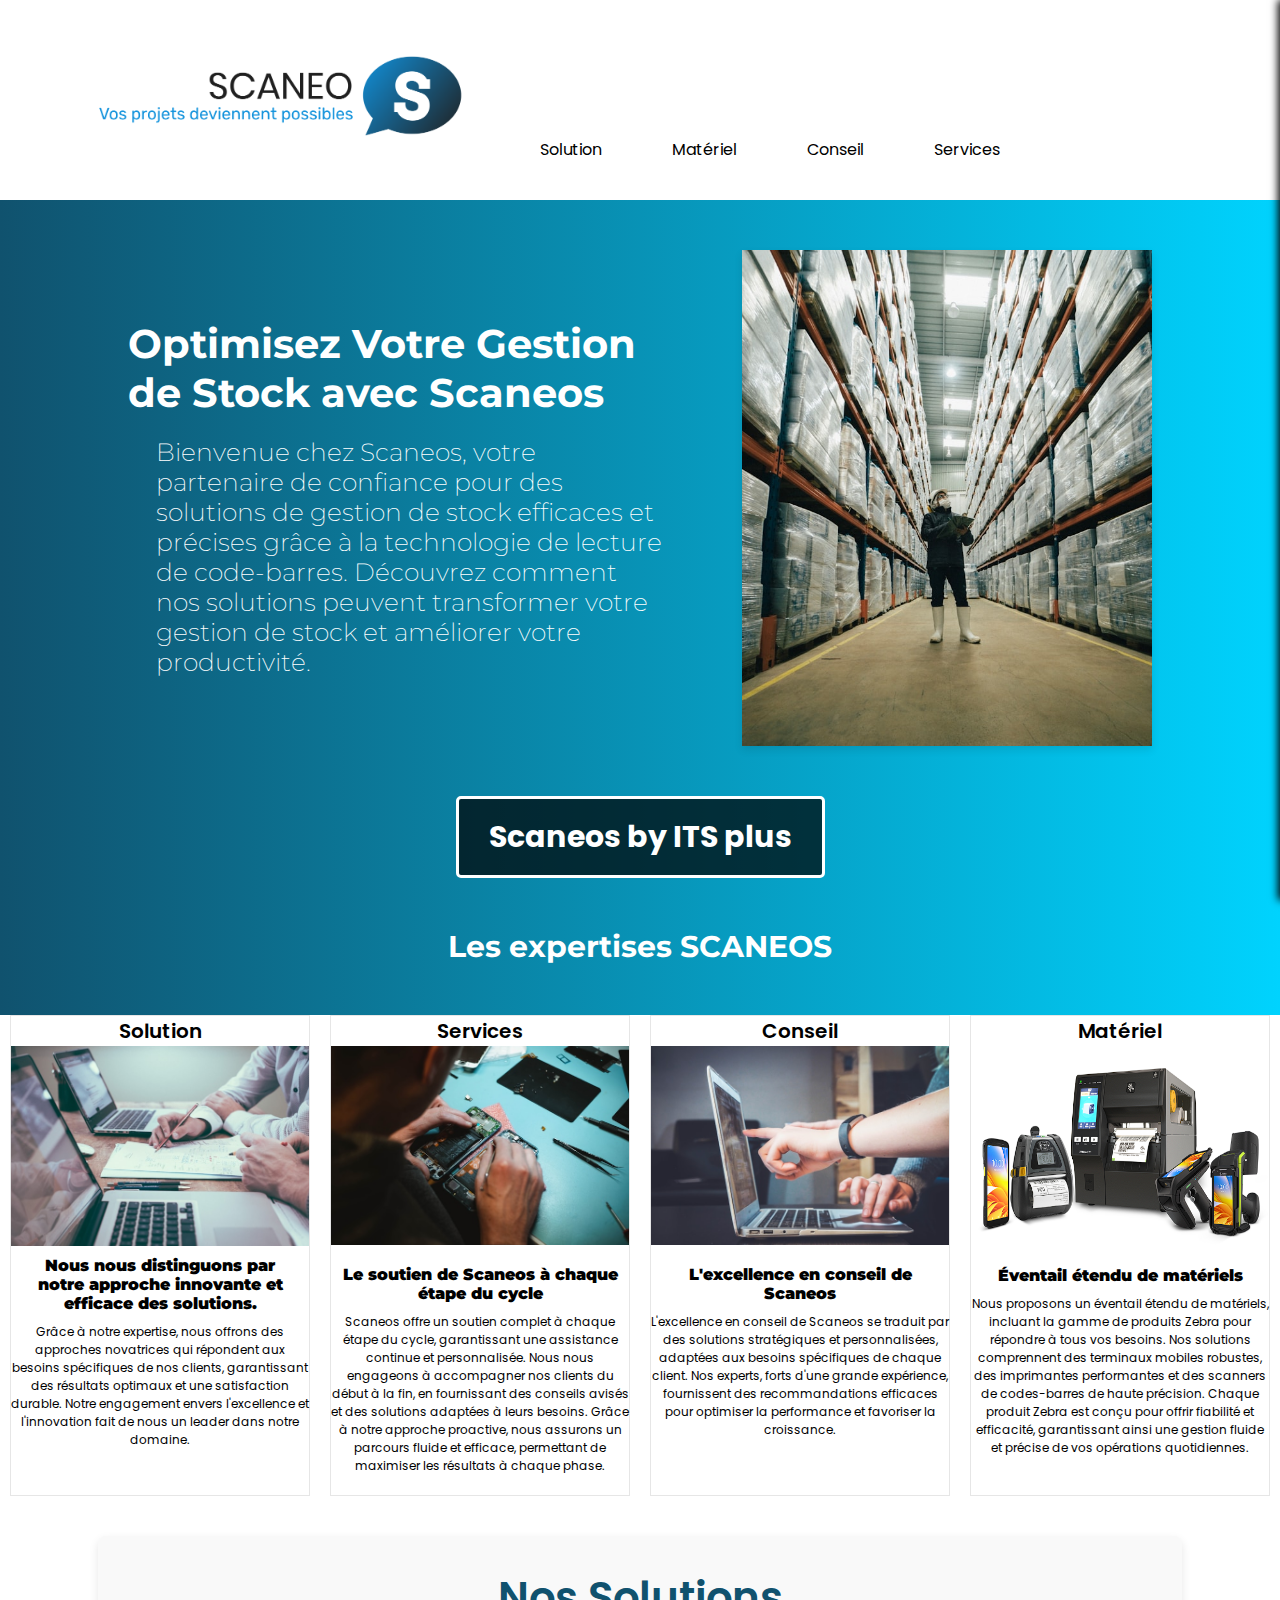
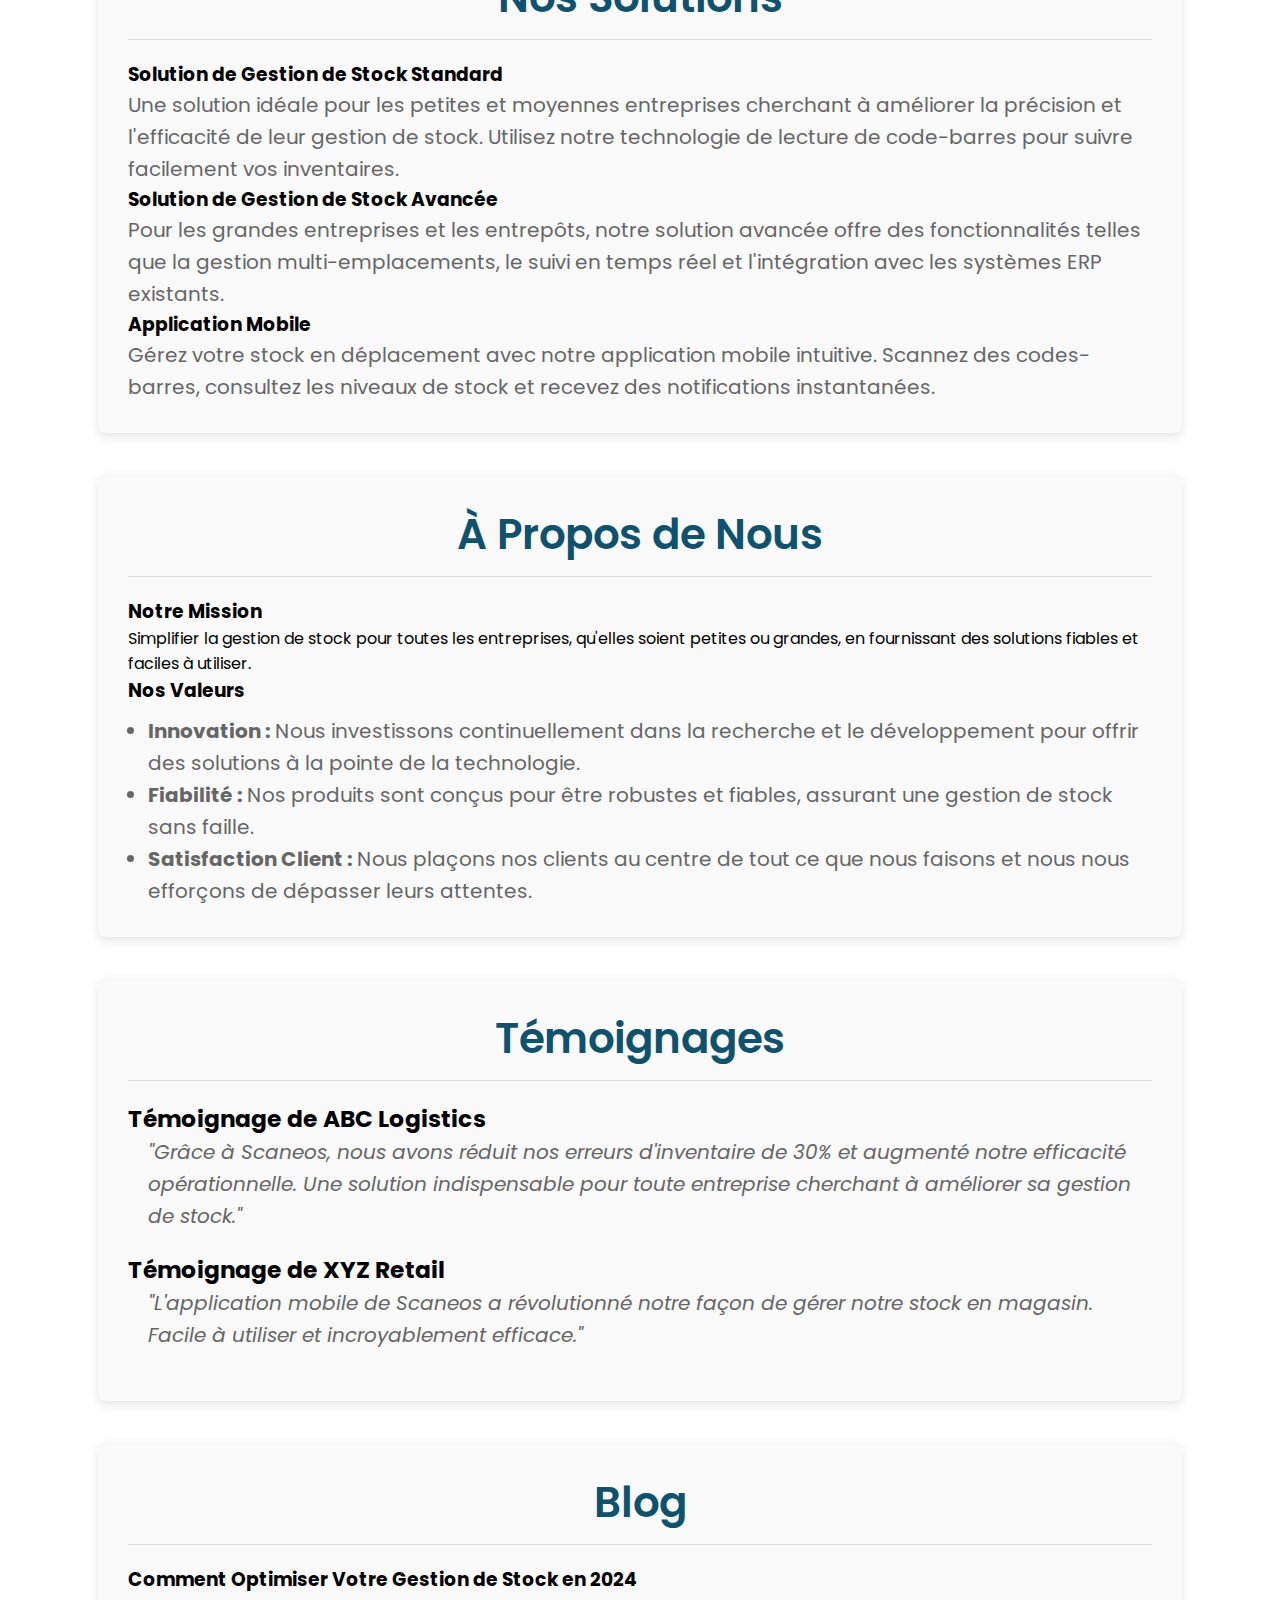
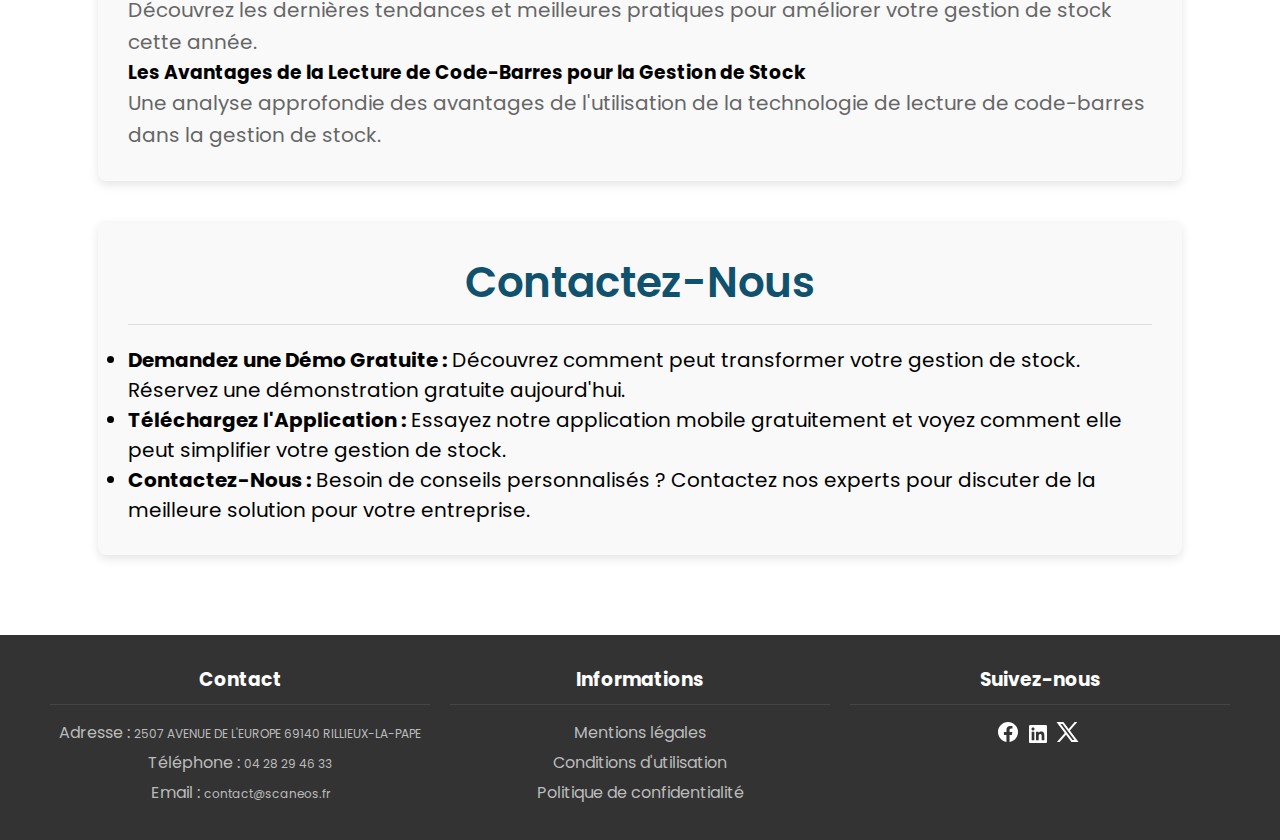
==== commit 0a9475ea: "commit 48" ====
--- a/index.html
+++ b/index.html
@@ -245,9 +245,9 @@
         <div class="container">
             <div class="col">
                 <h3>Contact</h3>
-                <p>Adresse : 2507 AVENUE DE L'EUROPE 69140 RILLIEUX-LA-PAPE </p>
-                <p>Téléphone : </p>
-                <p>Email : </p>
+                <p>Adresse : <span class="col-info">2507 AVENUE DE L'EUROPE 69140 RILLIEUX-LA-PAPE</span></p>
+                <p>Téléphone : <span class="col-info">04 28 29 46 33</span></p>
+                <p>Email : <span class="col-info">contact@scaneos.fr</span></p>
             </div>
             <div class="col">
                 <h3>Informations</h3>
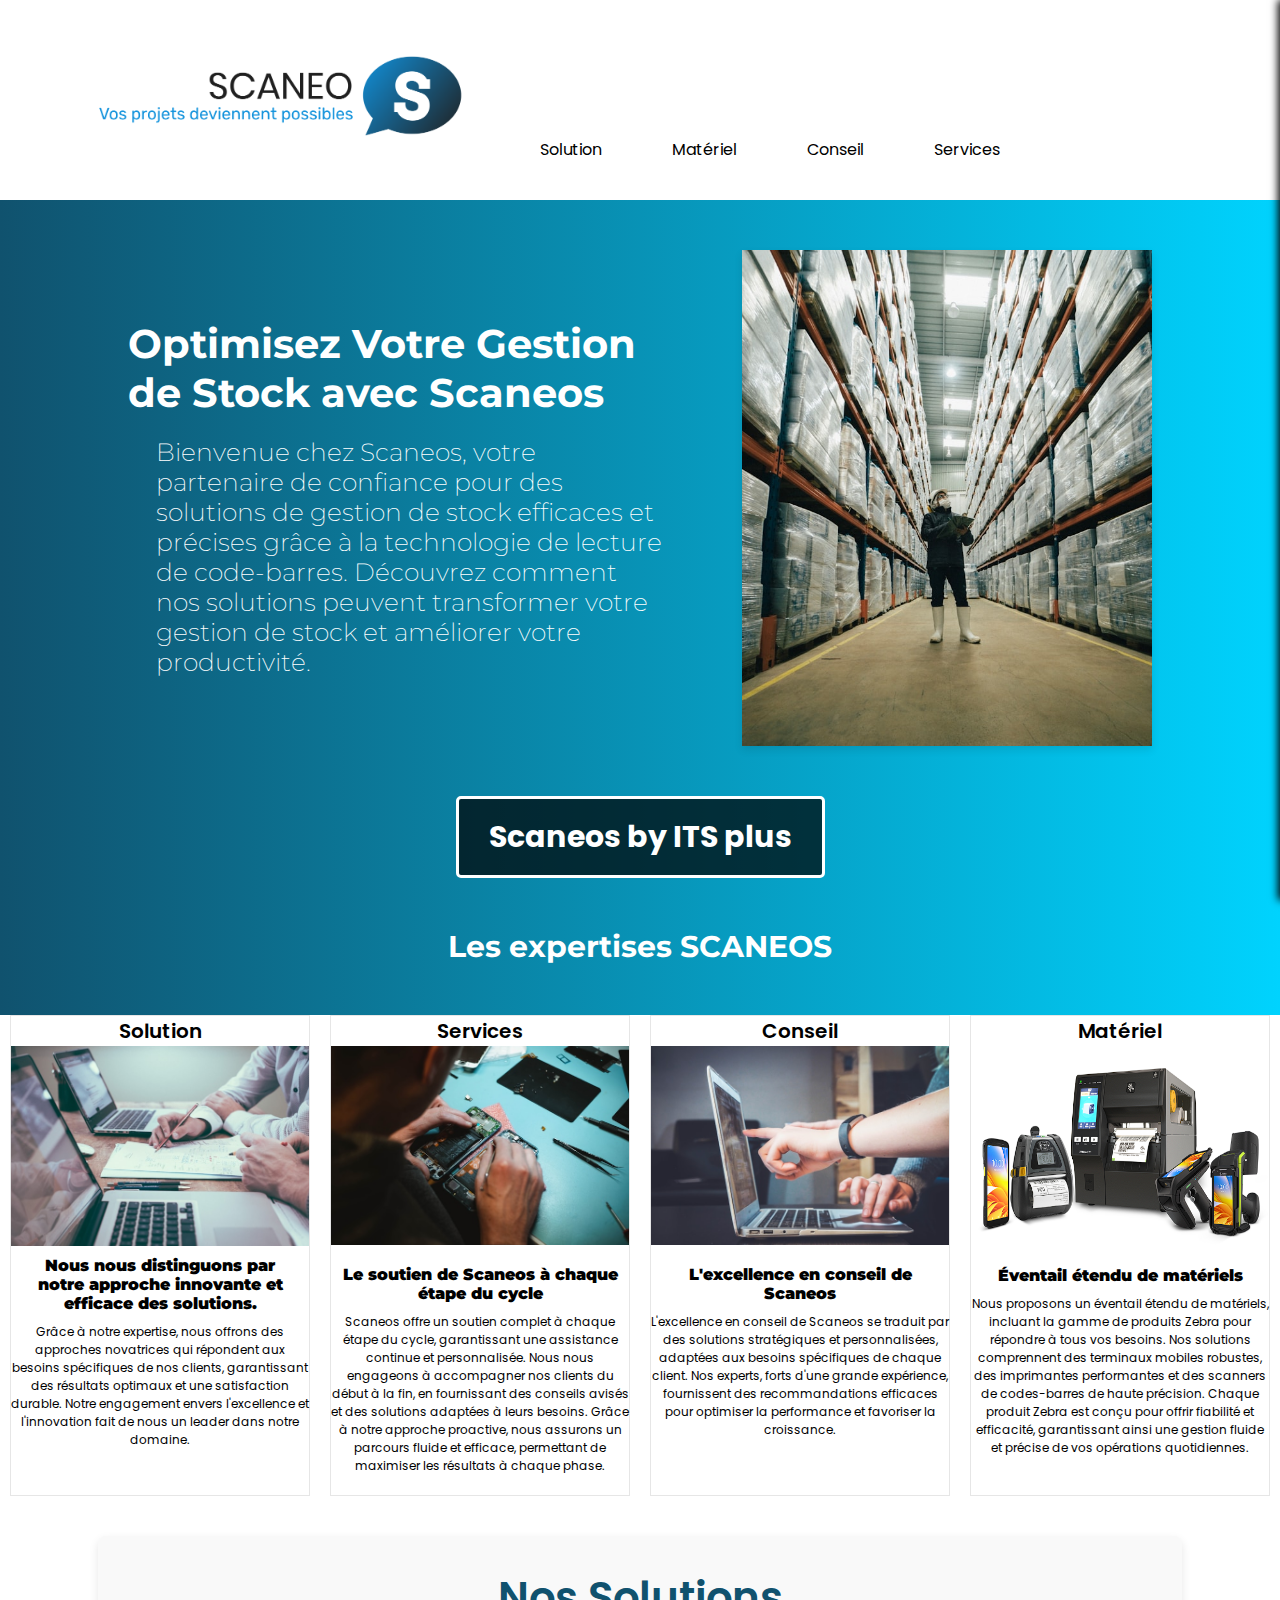
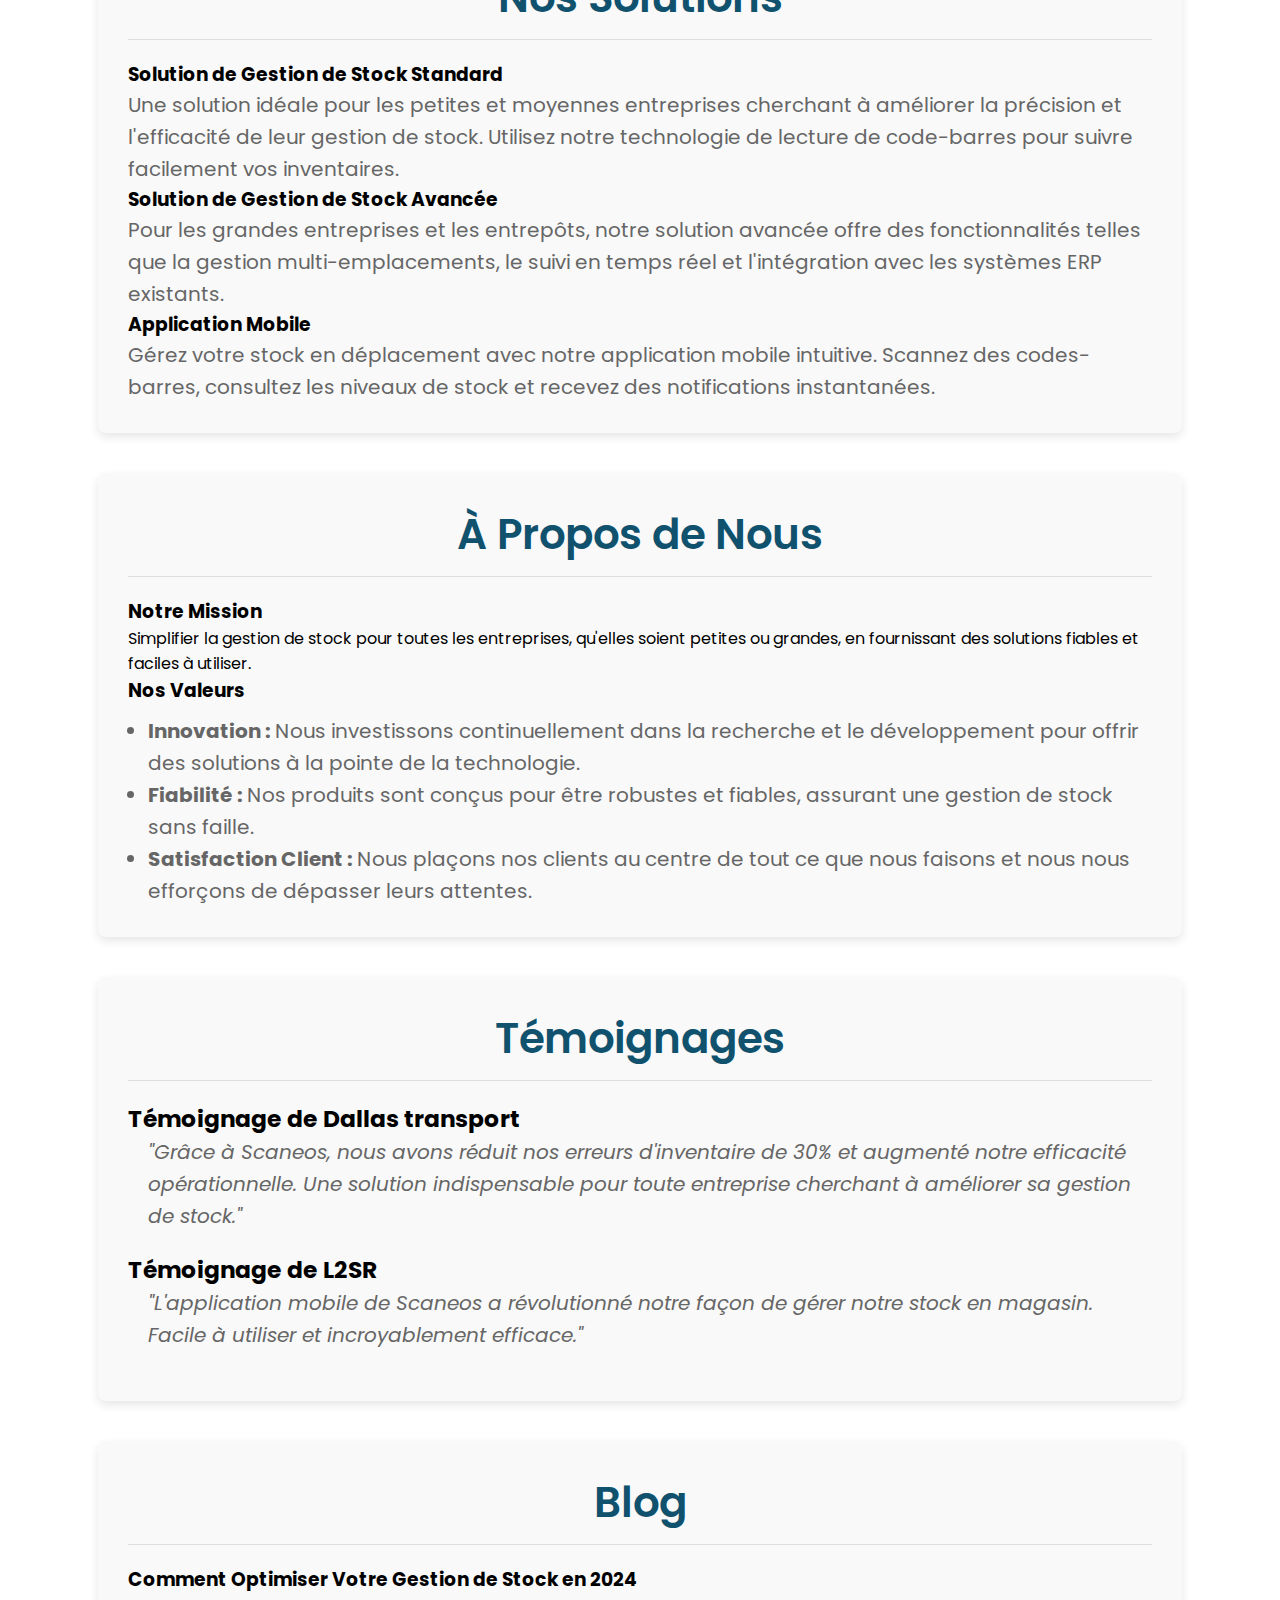
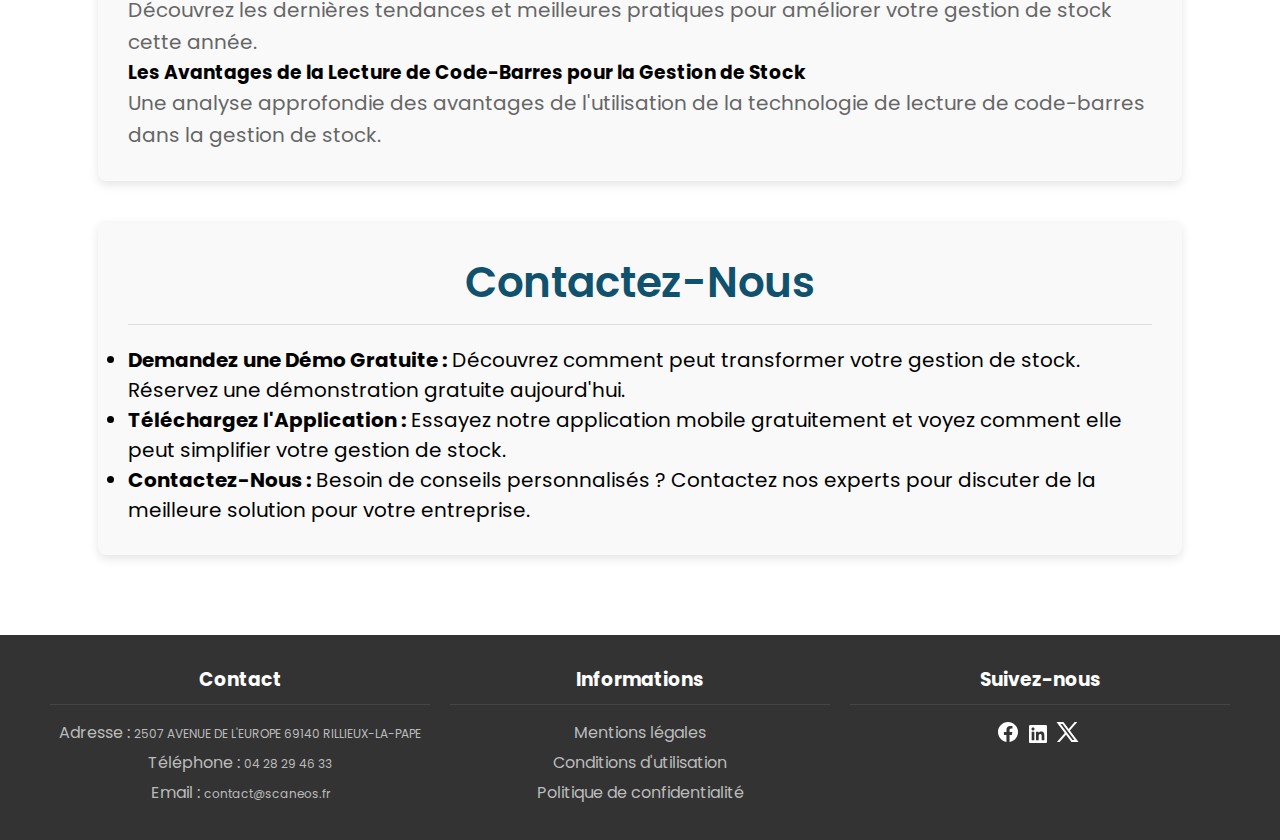
==== commit 08919521: "commit 50" ====
--- a/index.html
+++ b/index.html
@@ -177,7 +177,7 @@
 
 
                 <div class="testimonial">
-                    <h3 class="testimonial__title">Témoignage de ABC Logistics</h3>
+                    <h3 class="testimonial__title">Témoignage de Dallas transport</h3>
                     <blockquote class="testimonial__quote">
                         "Grâce à Scaneos, nous avons réduit nos erreurs d'inventaire de 30% et augmenté notre efficacité
                         opérationnelle. Une solution indispensable pour toute entreprise cherchant à améliorer sa
@@ -187,7 +187,7 @@
 
 
                 <div class="testimonial">
-                    <h3 class="testimonial__title">Témoignage de XYZ Retail</h3>
+                    <h3 class="testimonial__title">Témoignage de L2SR</h3>
                     <blockquote class="testimonial__quote">
                         "L'application mobile de Scaneos a révolutionné notre façon de gérer notre stock en magasin.
                         Facile à utiliser et incroyablement efficace."
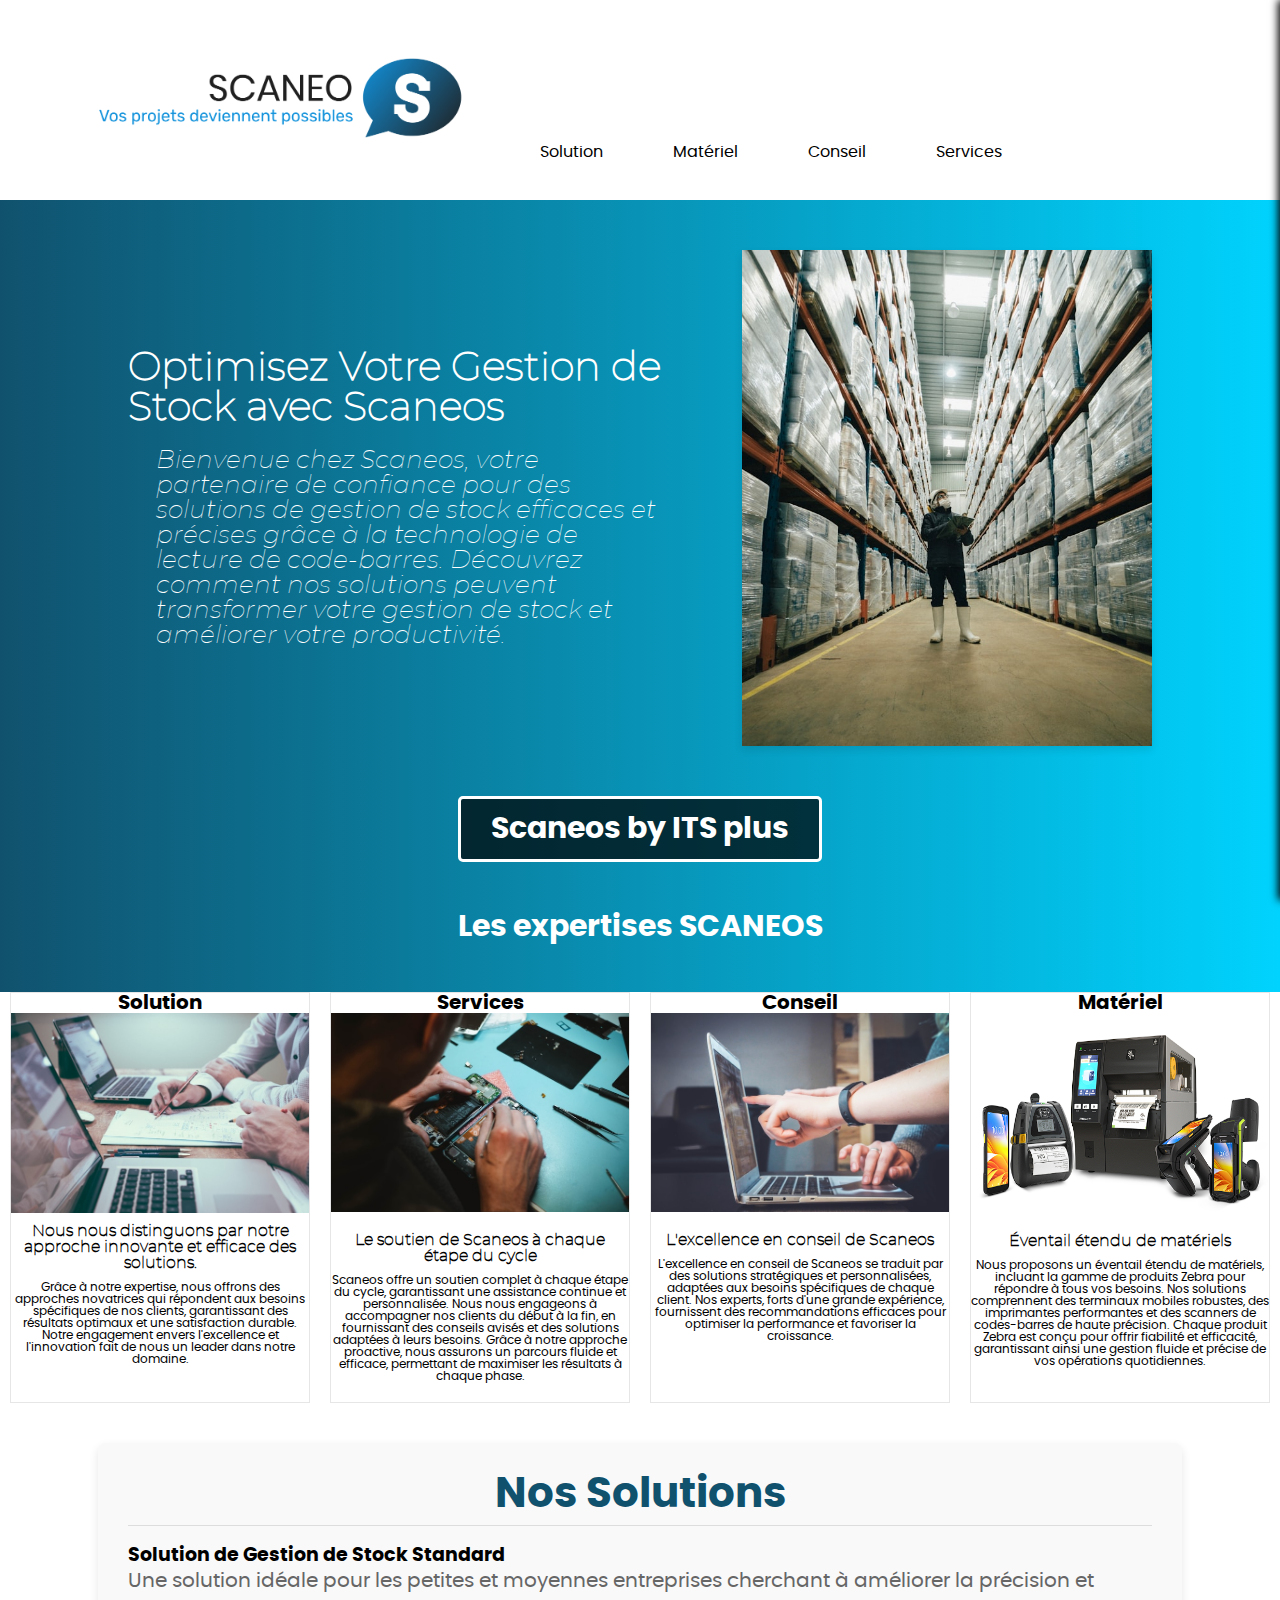
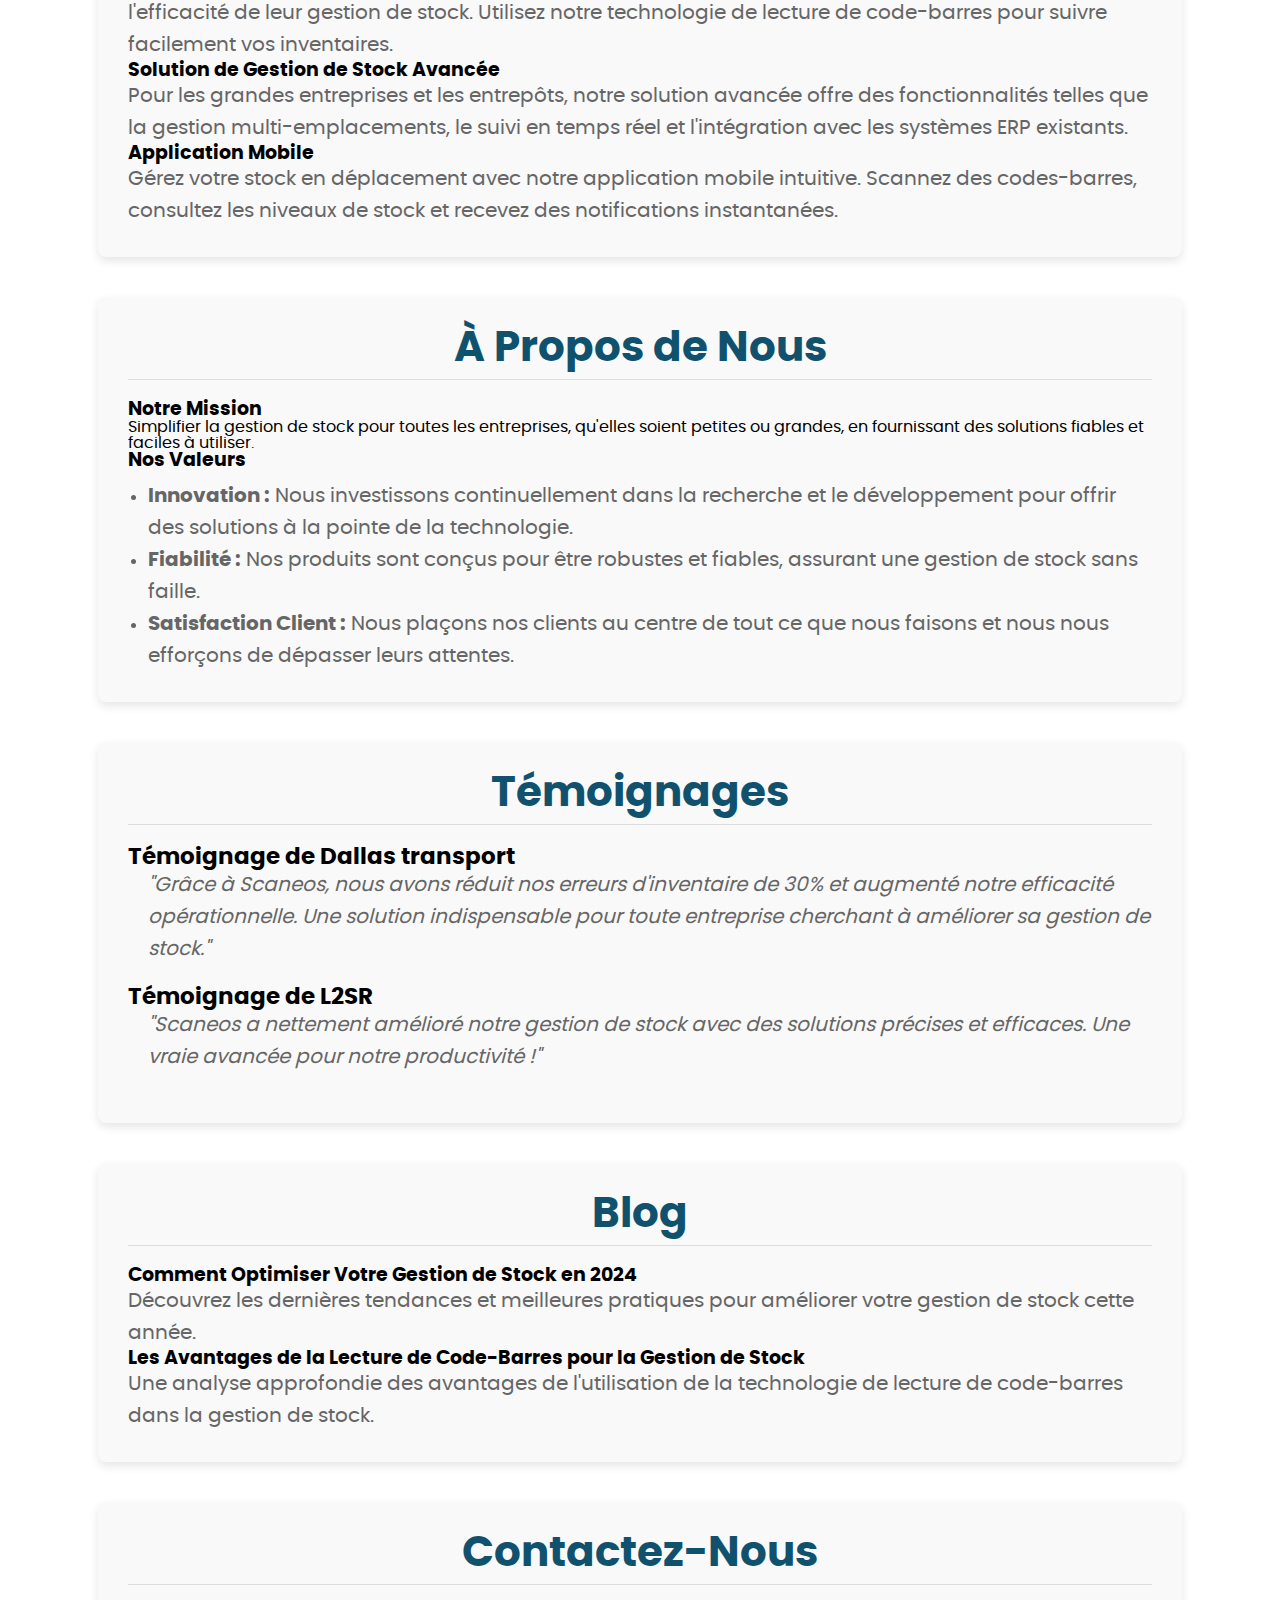
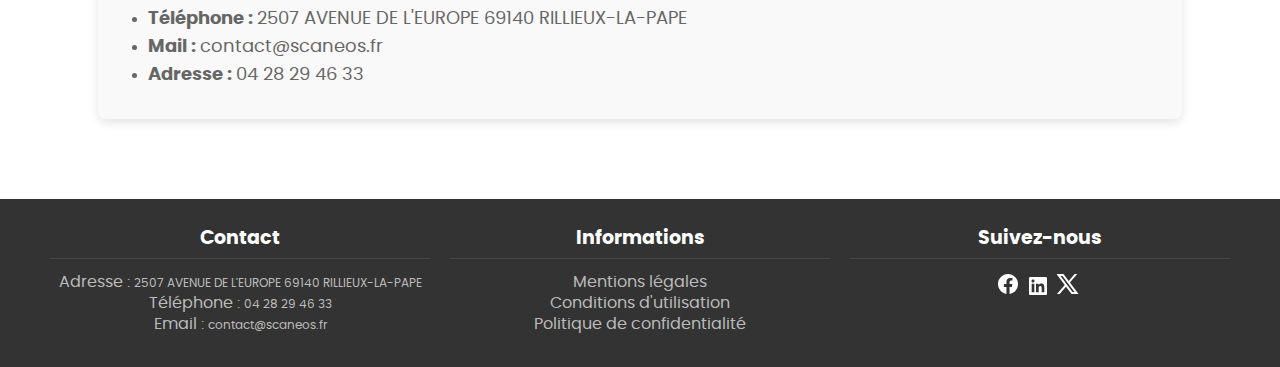
==== commit 7f4ba94a: "commit 70" ====
--- a/index.html
+++ b/index.html
@@ -189,8 +189,8 @@
                 <div class="testimonial">
                     <h3 class="testimonial__title">Témoignage de L2SR</h3>
                     <blockquote class="testimonial__quote">
-                        "L'application mobile de Scaneos a révolutionné notre façon de gérer notre stock en magasin.
-                        Facile à utiliser et incroyablement efficace."
+                        "Scaneos a nettement amélioré notre gestion de stock avec des solutions précises et efficaces.
+                        Une vraie avancée pour notre productivité !"
                     </blockquote>
                 </div>
             </div>
@@ -223,17 +223,13 @@
             <div class="main__section">
                 <h2 class="main__section-title">Contactez-Nous</h2>
 
-
-                <div class="cta">
-
-                    <li class="cta__item"><b>Demandez une Démo Gratuite :</b> Découvrez comment peut transformer votre
-                        gestion de stock. Réservez une démonstration gratuite aujourd'hui.</li>
-                    <li class="cta__item"><b>Téléchargez l'Application :</b> Essayez notre application mobile
-                        gratuitement et voyez comment elle peut simplifier votre gestion de stock.</li>
-                    <li class="cta__item"><b>Contactez-Nous :</b> Besoin de conseils personnalisés ? Contactez nos
-                        experts pour discuter de la meilleure solution pour votre entreprise.</li>
-
-                </div>
+                <section class="cta">
+                    <ul>
+                        <li><strong>Téléphone : </strong> 2507 AVENUE DE L'EUROPE 69140 RILLIEUX-LA-PAPE</li>
+                        <li><strong>Mail : </strong> contact@scaneos.fr </li>
+                        <li><strong>Adresse : </strong> 04 28 29 46 33 </li>
+                    </ul>
+                </section>
             </div>
         </div>
         </div>
--- a/CSS/style_index.css
+++ b/CSS/style_index.css
@@ -1,12 +1,40 @@
-@import url('https://fonts.googleapis.com/css2?family=Poppins:ital,wght@0,100;0,200;0,300;0,400;0,500;0,600;0,700;0,800;0,900;1,100;1,200;1,300;1,400;1,500;1,600;1,700;1,800;1,900&display=swap');
-@import url('https://fonts.googleapis.com/css2?family=Montserrat:ital,wght@0,100..900;1,100..900&display=swap');
-
 @import url('./global.css');
 @import url('./sections_index/header.css');
 @import url('./sections_index/main.css');
 @import url('./sections_index/footer.css');
 @import url('./Responsive/index_Responsive.css');
 
+@font-face {
+    font-family: 'Poppins';
+    src: url('/assets/fonts/poppins-regular-webfont.woff2') format('woff2'),
+        url('/assets/fonts/poppins-regular-webfont.woff') format('woff');
+    font-weight: 400;
+    font-style: normal;
+}
+
+@font-face {
+    font-family: 'Poppins';
+    src: url('/assets/fonts/poppins-bold-webfont.woff2') format('woff2'),
+        url('/assets/fonts/poppins-bold-webfont.woff') format('woff');
+    font-weight: 700;
+    font-style: normal;
+}
+
+@font-face {
+    font-family: 'Montserrat';
+    src: url('/assets/fonts/montserrat-italic-variablefont_wght-webfont.woff2') format('woff2'),
+        url('/assets/fonts/montserrat-italic-variablefont_wght-webfont.woff') format('woff');
+    font-weight: 300;
+    font-style: normal;
+}
+
+@font-face {
+    font-family: 'Montserrat';
+    src: url('/assets/fonts/montserrat-variablefont_wght-webfont.woff2') format('woff2'),
+        url('/assets/fonts/montserrat-variablefont_wght-webfont.woff') format('woff');
+    font-weight: 400;
+    font-style: normal;
+}
 
 :root {
     --font-family: "Poppins", sans-serif;
